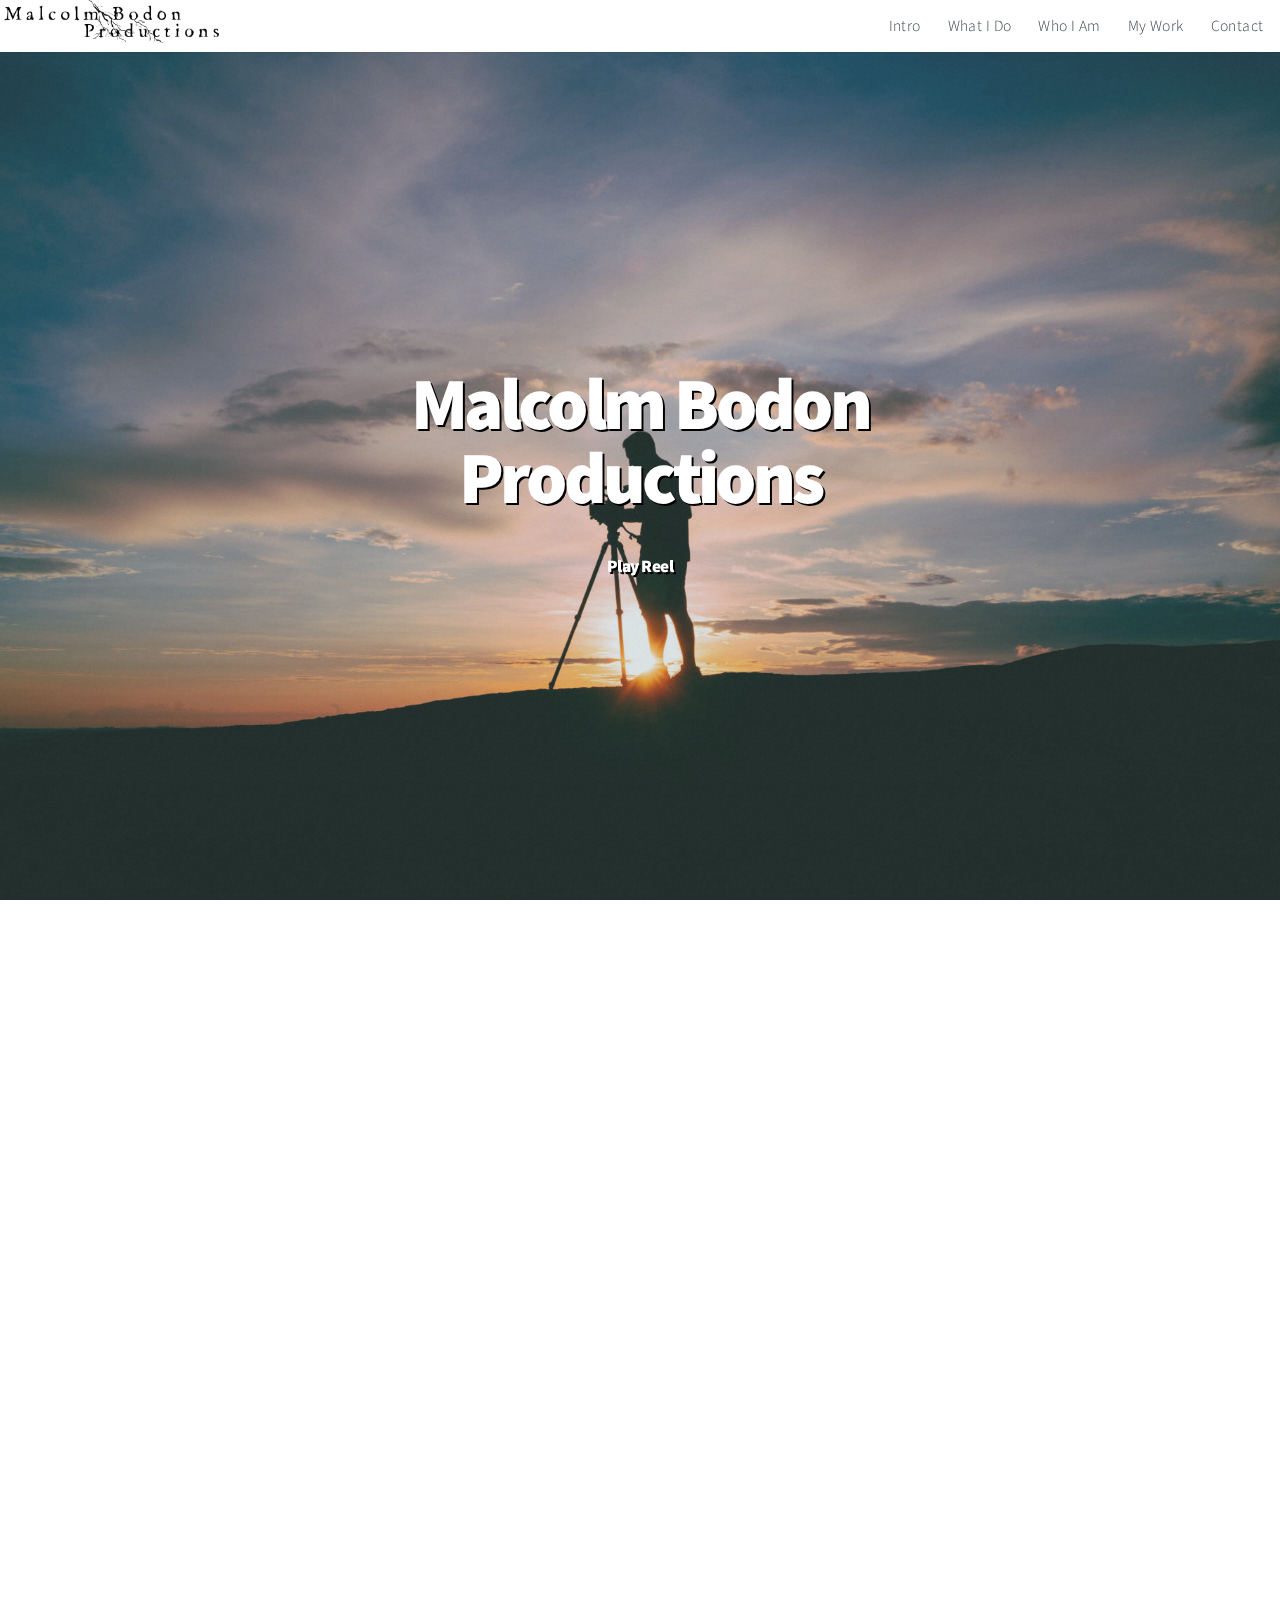
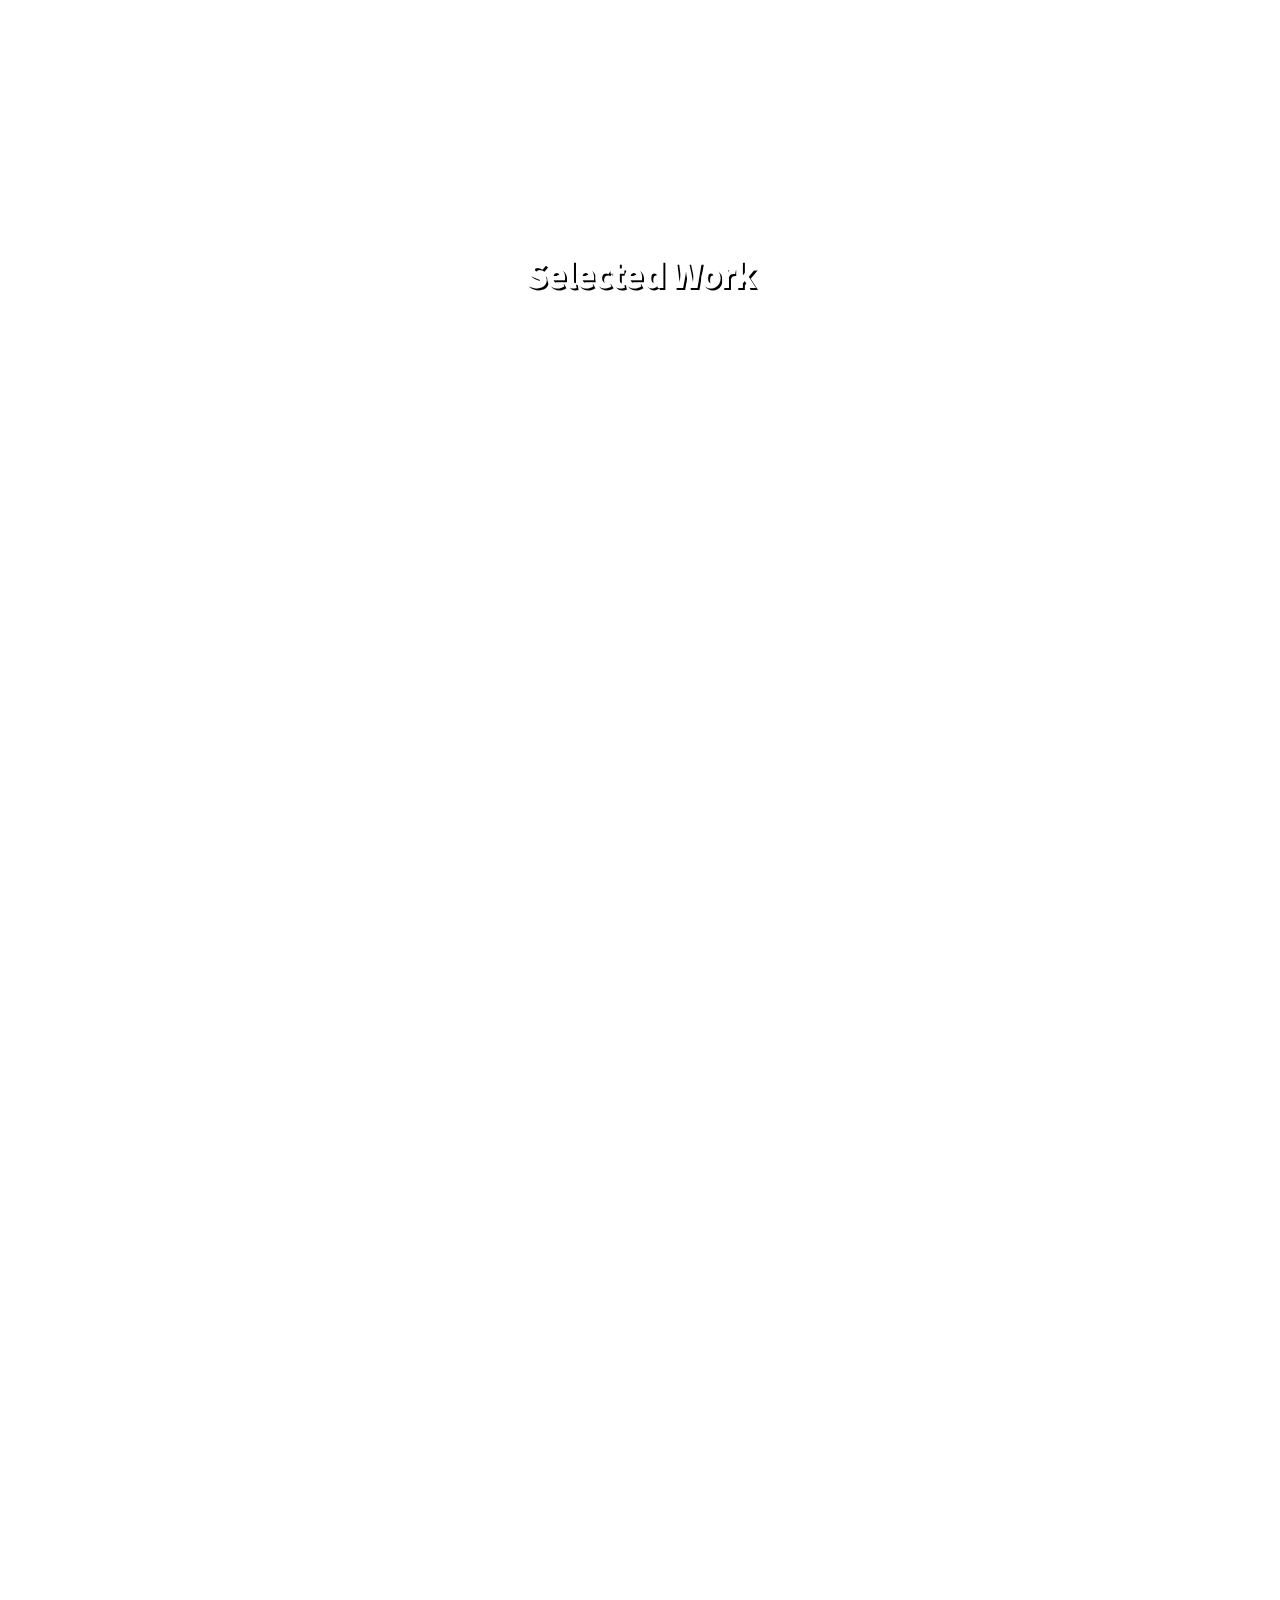
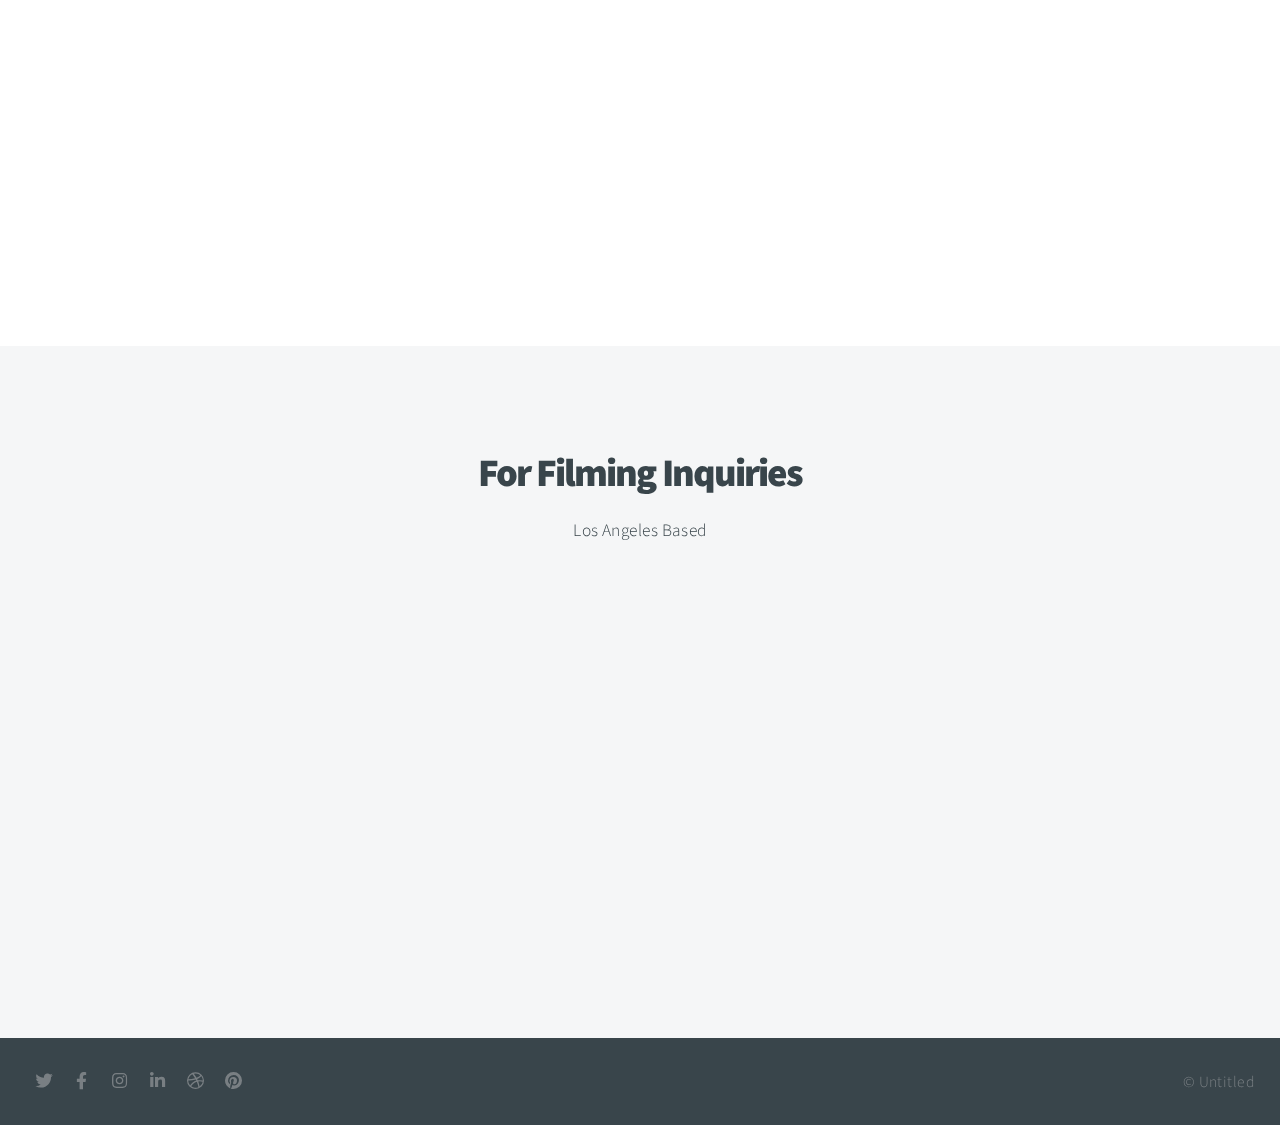
==== index.html @ c9499433 "initial setup with mock images" ====
<!DOCTYPE HTML>

<html>
	<head>
		<title>Malcolm Bodon</title>
		<meta charset="utf-8" />
		<meta name="viewport" content="width=device-width, initial-scale=1, user-scalable=no" />
		<link rel="stylesheet" href="assets/css/main.css" />
		<noscript><link rel="stylesheet" href="assets/css/noscript.css" /></noscript>
	</head>
	<body class="is-preload">

		<!-- Header -->
			<header id="header">
				<img src="images/mjbproductions.webp" alt="">
				<nav>
					<ul>
						<li><a href="#intro">Intro</a></li>
						<li><a href="#one">What I Do</a></li>
						<li><a href="#two">Who I Am</a></li>
						<li><a href="#work">My Work</a></li>
						<li><a href="#contact">Contact</a></li>
					</ul>
				</nav>
			</header>

		<!-- Intro -->
			<section id="intro" class="main style1 dark fullscreen">
				<div class="content">
					<header>
						<h2>
							Malcolm Bodon Productions

						</h2>
					</header>

					<footer>						
						<!-- <a href="#one" class="button style2 down">More</a> -->
						<h3>
							<a href="https://www.youtube.com/watch?v=dQw4w9WgXcQ" style="text-decoration: none">Play Reel</a>
						</h3>
					</footer>
				</div>
			</section>

		<!-- One -->
			<section id="one" class="main style2 right dark fullscreen">
				<div class="content box style2">
					<header>
						<h2>Our Story</h2>
					</header>				
					<p>
						Malcolm Bodon Productions is an award winning production company that provides the physical basis for 
						works in the realms of new media, art, film, television, and video. We can work with any budget and 
						are ready to bring your vision from script to screen. Originally from Tampa, FL, I moved to LA in 2010. 
						We hit the ground running with a critically acclaimed Dorito's commercial and have diversified into all 
						forms of media productions. 
					</p>
				</div>
				<!-- <a href="#work" class="button style2 down anchored">Next</a> -->
			</section>

		<!-- Work -->
			<section id="work" class="main style3 dark primary">
				<div class="content">
					<header>
						<h2>Selected Work</h2>
					</header>

					<!-- Gallery  -->
						<div class="gallery">
							<article class="from-left">								
								<a href="images/fulls/01.jpg" class="image fit"><img src="images/thumbs/pchthumb2.jpg" title="Vel Venenatis Cep" alt="" /></a>
							</article>

							<article class="from-right">
								<a href="images/fulls/02.jpg" class="image fit"><img src="images/thumbs/disrespectthumb2.jpg" title="Pellentesque at" alt="" /></a>
							</article>

							<article class="from-left">
								<a href="images/fulls/03.jpg" class="image fit"><img src="images/thumbs/doritosthumb.jpg" title="Cep Aenean" alt="" /></a>
							</article>

							<article class="from-right">
								<a href="images/fulls/04.jpg" class="image fit"><img src="images/thumbs/48hoursthumb.jpg" title="Augue ut" alt="" /></a>
							</article>
							
							<article class="from-left">
								<a href="images/fulls/05.jpg" class="image fit"><img src="images/thumbs/realestatethumb.jpg" title="Sit porttitor magna" alt="" /></a>
							</article>

							<article class="from-right">
								<a href="images/fulls/06.jpg" class="image fit"><img src="images/thumbs/thomasthumb.jpg" title="Nibh ut" alt="" /></a>
							</article>
						</div>

				</div>
			</section>


			<!-- Two -->
			<section id="two" class="main style2 left dark fullscreen">
				<div class="content box style2">
					<header>
						<h2>Our Production</h2>
					</header>
					<p>Lorem ipsum dolor sit amet et sapien sed elementum egestas dolore condimentum.
					Fusce blandit ultrices sapien, in accumsan orci rhoncus eu. Sed sodales venenatis arcu,
					id varius justo euismod in. Curabitur egestas consectetur magna.</p>
				</div>
				<!-- <a href="#contact" class="button style2 down anchored">Next</a> -->
			</section>

		<!-- Contact -->
			<section id="contact" class="main style3 secondary">
				<div class="content">
					<header>
						<h2>For Filming Inquiries</h2>
						<p>Los Angeles Based</p>
					</header>
					<div class="box">
						<form method="post" action="#">
							<div class="fields">
								<div class="field half"><input type="text" name="name" placeholder="Name" /></div>
								<div class="field half"><input type="email" name="email" placeholder="Email" /></div>
								<div class="field"><textarea name="message" placeholder="Message" rows="6"></textarea></div>
							</div>
							<ul class="actions special">
								<li><input type="submit" value="Send Message" /></li>
							</ul>
						</form>
					</div>
				</div>
			</section>

		<!-- Footer -->
			<footer id="footer">

				<!-- Icons -->
					<ul class="icons">
						<li><a href="#" class="icon brands fa-twitter"><span class="label">Twitter</span></a></li>
						<li><a href="#" class="icon brands fa-facebook-f"><span class="label">Facebook</span></a></li>
						<li><a href="#" class="icon brands fa-instagram"><span class="label">Instagram</span></a></li>
						<li><a href="#" class="icon brands fa-linkedin-in"><span class="label">LinkedIn</span></a></li>
						<li><a href="#" class="icon brands fa-dribbble"><span class="label">Dribbble</span></a></li>
						<li><a href="#" class="icon brands fa-pinterest"><span class="label">Pinterest</span></a></li>
					</ul>

				<!-- Menu -->
					<ul class="menu">
						<li>&copy; Untitled</li>
					</ul>

			</footer>

		<!-- Scripts -->
			<script src="assets/js/jquery.min.js"></script>
			<script src="assets/js/jquery.poptrox.min.js"></script>
			<script src="assets/js/jquery.scrolly.min.js"></script>
			<script src="assets/js/jquery.scrollex.min.js"></script>
			<script src="assets/js/browser.min.js"></script>
			<script src="assets/js/breakpoints.min.js"></script>
			<script src="assets/js/util.js"></script>
			<script src="assets/js/main.js"></script>

	</body>
</html>
---- assets/css/main.css ----
@import url("https://fonts.googleapis.com/css?family=Source+Sans+Pro:300,900");
@import url("fontawesome-all.min.css");


html, body, div, span, applet, object,
iframe, h1, h2, h3, h4, h5, h6, p, blockquote,
pre, a, abbr, acronym, address, big, cite,
code, del, dfn, em, img, ins, kbd, q, s, samp,
small, strike, strong, sub, sup, tt, var, b,
u, i, center, dl, dt, dd, ol, ul, li, fieldset,
form, label, legend, table, caption, tbody,
tfoot, thead, tr, th, td, article, aside,
canvas, details, embed, figure, figcaption,
footer, header, hgroup, menu, nav, output, ruby,
section, summary, time, mark, audio, video {
	margin: 0;
	padding: 0;
	border: 0;
	font-size: 100%;
	font: inherit;
	vertical-align: baseline;}

article, aside, details, figcaption, figure,
footer, header, hgroup, menu, nav, section {
	display: block;}

body {
	line-height: 1;
}

ol, ul {
	list-style: none;
}

blockquote, q {
	quotes: none;
}

	blockquote:before, blockquote:after, q:before, q:after {
		content: '';
		content: none;
	}

table {
	border-collapse: collapse;
	border-spacing: 0;
}

body {
	-webkit-text-size-adjust: none;
}

mark {
	background-color: transparent;
	color: inherit;
}

input::-moz-focus-inner {
	border: 0;
	padding: 0;
}

input, select, textarea {
	-moz-appearance: none;
	-webkit-appearance: none;
	-ms-appearance: none;
	appearance: none;
}

/* Basic */

	@-ms-viewport {
		width: device-width;
	}

	html {
		height: 100%;
	}

	html {
		box-sizing: border-box;
	}

	*, *:before, *:after {
		box-sizing: inherit;
	}

	body {
		background: #ffffff;
		height: 100%;
		min-width: 320px;
	}

		body.is-preload *, body.is-preload *:before, body.is-preload *:after {
			-moz-animation: none !important;
			-webkit-animation: none !important;
			-ms-animation: none !important;
			animation: none !important;
			-moz-transition: none !important;
			-webkit-transition: none !important;
			-ms-transition: none !important;
			transition: none !important;
		}

/* Spinner */

	@-moz-keyframes spinner-rotate {
		0% {
			-moz-transform: scale(1) rotate(0deg);
			-webkit-transform: scale(1) rotate(0deg);
			-ms-transform: scale(1) rotate(0deg);
			transform: scale(1) rotate(0deg);
		}

		100% {
			-moz-transform: scale(1) rotate(360deg);
			-webkit-transform: scale(1) rotate(360deg);
			-ms-transform: scale(1) rotate(360deg);
			transform: scale(1) rotate(360deg);
		}
	}

	@-webkit-keyframes spinner-rotate {
		0% {
			-moz-transform: scale(1) rotate(0deg);
			-webkit-transform: scale(1) rotate(0deg);
			-ms-transform: scale(1) rotate(0deg);
			transform: scale(1) rotate(0deg);
		}

		100% {
			-moz-transform: scale(1) rotate(360deg);
			-webkit-transform: scale(1) rotate(360deg);
			-ms-transform: scale(1) rotate(360deg);
			transform: scale(1) rotate(360deg);
		}
	}

	@-ms-keyframes spinner-rotate {
		0% {
			-moz-transform: scale(1) rotate(0deg);
			-webkit-transform: scale(1) rotate(0deg);
			-ms-transform: scale(1) rotate(0deg);
			transform: scale(1) rotate(0deg);
		}

		100% {
			-moz-transform: scale(1) rotate(360deg);
			-webkit-transform: scale(1) rotate(360deg);
			-ms-transform: scale(1) rotate(360deg);
			transform: scale(1) rotate(360deg);
		}
	}

	@keyframes spinner-rotate {
		0% {
			-moz-transform: scale(1) rotate(0deg);
			-webkit-transform: scale(1) rotate(0deg);
			-ms-transform: scale(1) rotate(0deg);
			transform: scale(1) rotate(0deg);
		}

		100% {
			-moz-transform: scale(1) rotate(360deg);
			-webkit-transform: scale(1) rotate(360deg);
			-ms-transform: scale(1) rotate(360deg);
			transform: scale(1) rotate(360deg);
		}
	}

/* Loader */

	@-moz-keyframes spinner-show {
		0% {
			opacity: 0;
		}

		100% {
			opacity: 1;
		}
	}

	@-webkit-keyframes spinner-show {
		0% {
			opacity: 0;
		}

		100% {
			opacity: 1;
		}
	}

	@-ms-keyframes spinner-show {
		0% {
			opacity: 0;
		}

		100% {
			opacity: 1;
		}
	}

	@keyframes spinner-show {
		0% {
			opacity: 0;
		}

		100% {
			opacity: 1;
		}
	}

	@-moz-keyframes spinner-hide {
		0% {
			-moz-transform: scale(1) rotate(0deg);
			-webkit-transform: scale(1) rotate(0deg);
			-ms-transform: scale(1) rotate(0deg);
			transform: scale(1) rotate(0deg);
			color: #e5e6e7;
			z-index: 100001;
		}

		99% {
			-moz-transform: scale(0.5) rotate(360deg);
			-webkit-transform: scale(0.5) rotate(360deg);
			-ms-transform: scale(0.5) rotate(360deg);
			transform: scale(0.5) rotate(360deg);
			color: #e5e6e7;
			z-index: 100001;
		}

		100% {
			-moz-transform: scale(0.5) rotate(360deg);
			-webkit-transform: scale(0.5) rotate(360deg);
			-ms-transform: scale(0.5) rotate(360deg);
			transform: scale(0.5) rotate(360deg);
			color: #e5e6e7;
			z-index: -1;
		}
	}

	@-webkit-keyframes spinner-hide {
		0% {
			-moz-transform: scale(1) rotate(0deg);
			-webkit-transform: scale(1) rotate(0deg);
			-ms-transform: scale(1) rotate(0deg);
			transform: scale(1) rotate(0deg);
			color: #e5e6e7;
			z-index: 100001;
		}

		99% {
			-moz-transform: scale(0.5) rotate(360deg);
			-webkit-transform: scale(0.5) rotate(360deg);
			-ms-transform: scale(0.5) rotate(360deg);
			transform: scale(0.5) rotate(360deg);
			color: #e5e6e7;
			z-index: 100001;
		}

		100% {
			-moz-transform: scale(0.5) rotate(360deg);
			-webkit-transform: scale(0.5) rotate(360deg);
			-ms-transform: scale(0.5) rotate(360deg);
			transform: scale(0.5) rotate(360deg);
			color: #e5e6e7;
			z-index: -1;
		}
	}

	@-ms-keyframes spinner-hide {
		0% {
			-moz-transform: scale(1) rotate(0deg);
			-webkit-transform: scale(1) rotate(0deg);
			-ms-transform: scale(1) rotate(0deg);
			transform: scale(1) rotate(0deg);
			color: #e5e6e7;
			z-index: 100001;
		}

		99% {
			-moz-transform: scale(0.5) rotate(360deg);
			-webkit-transform: scale(0.5) rotate(360deg);
			-ms-transform: scale(0.5) rotate(360deg);
			transform: scale(0.5) rotate(360deg);
			color: #e5e6e7;
			z-index: 100001;
		}

		100% {
			-moz-transform: scale(0.5) rotate(360deg);
			-webkit-transform: scale(0.5) rotate(360deg);
			-ms-transform: scale(0.5) rotate(360deg);
			transform: scale(0.5) rotate(360deg);
			color: #e5e6e7;
			z-index: -1;
		}
	}

	@keyframes spinner-hide {
		0% {
			-moz-transform: scale(1) rotate(0deg);
			-webkit-transform: scale(1) rotate(0deg);
			-ms-transform: scale(1) rotate(0deg);
			transform: scale(1) rotate(0deg);
			color: #e5e6e7;
			z-index: 100001;
		}

		99% {
			-moz-transform: scale(0.5) rotate(360deg);
			-webkit-transform: scale(0.5) rotate(360deg);
			-ms-transform: scale(0.5) rotate(360deg);
			transform: scale(0.5) rotate(360deg);
			color: #e5e6e7;
			z-index: 100001;
		}

		100% {
			-moz-transform: scale(0.5) rotate(360deg);
			-webkit-transform: scale(0.5) rotate(360deg);
			-ms-transform: scale(0.5) rotate(360deg);
			transform: scale(0.5) rotate(360deg);
			color: #e5e6e7;
			z-index: -1;
		}
	}

	@-moz-keyframes overlay-hide {
		0% {
			opacity: 1;
			z-index: 100000;
		}

		15% {
			opacity: 1;
			z-index: 100000;
		}

		99% {
			opacity: 0;
			z-index: 100000;
		}

		100% {
			opacity: 0;
			z-index: -1;
		}
	}

	@-webkit-keyframes overlay-hide {
		0% {
			opacity: 1;
			z-index: 100000;
		}

		15% {
			opacity: 1;
			z-index: 100000;
		}

		99% {
			opacity: 0;
			z-index: 100000;
		}

		100% {
			opacity: 0;
			z-index: -1;
		}
	}

	@-ms-keyframes overlay-hide {
		0% {
			opacity: 1;
			z-index: 100000;
		}

		15% {
			opacity: 1;
			z-index: 100000;
		}

		99% {
			opacity: 0;
			z-index: 100000;
		}

		100% {
			opacity: 0;
			z-index: -1;
		}
	}

	@keyframes overlay-hide {
		0% {
			opacity: 1;
			z-index: 100000;
		}

		15% {
			opacity: 1;
			z-index: 100000;
		}

		99% {
			opacity: 0;
			z-index: 100000;
		}

		100% {
			opacity: 0;
			z-index: -1;
		}
	}

	body {
		text-decoration: none;
	}

		body:before {
			-moz-animation: spinner-show 1.5s 1 0.25s ease forwards, spinner-hide 0.25s ease-in-out forwards !important;
			-webkit-animation: spinner-show 1.5s 1 0.25s ease forwards, spinner-hide 0.25s ease-in-out forwards !important;
			-ms-animation: spinner-show 1.5s 1 0.25s ease forwards, spinner-hide 0.25s ease-in-out forwards !important;
			animation: spinner-show 1.5s 1 0.25s ease forwards, spinner-hide 0.25s ease-in-out forwards !important;
			-moz-transform-origin: 50% 50%;
			-webkit-transform-origin: 50% 50%;
			-ms-transform-origin: 50% 50%;
			transform-origin: 50% 50%;
			-moz-osx-font-smoothing: grayscale;
			-webkit-font-smoothing: antialiased;
			font-family: FontAwesome;
			font-style: normal;
			font-weight: normal;
			text-transform: none !important;
			color: #e5e6e7;
			content: '\f1ce';
			cursor: default;
			display: block;
			font-size: 2em;
			height: 2em;
			left: 50%;
			line-height: 2em;
			margin: -1em 0 0 -1em;
			opacity: 0;
			position: fixed;
			text-align: center;
			top: 50%;
			width: 2em;
			z-index: -1;
		}

		body:after {
			-moz-animation: overlay-hide 1.5s ease-in forwards !important;
			-webkit-animation: overlay-hide 1.5s ease-in forwards !important;
			-ms-animation: overlay-hide 1.5s ease-in forwards !important;
			animation: overlay-hide 1.5s ease-in forwards !important;
			background: #ffffff;
			content: '';
			display: block;
			height: 100%;
			left: 0;
			opacity: 0;
			position: fixed;
			top: 0;
			width: 100%;
			z-index: -1;
		}

		body.is-preload:before {
			-moz-animation: spinner-show 1.5s 1 0.25s ease forwards, spinner-rotate 0.75s infinite linear !important;
			-webkit-animation: spinner-show 1.5s 1 0.25s ease forwards, spinner-rotate 0.75s infinite linear !important;
			-ms-animation: spinner-show 1.5s 1 0.25s ease forwards, spinner-rotate 0.75s infinite linear !important;
			animation: spinner-show 1.5s 1 0.25s ease forwards, spinner-rotate 0.75s infinite linear !important;
			z-index: 100001;
		}

		body.is-preload:after {
			-moz-animation: none !important;
			-webkit-animation: none !important;
			-ms-animation: none !important;
			animation: none !important;
			opacity: 1;
			z-index: 100000;
		}

	@media (-webkit-min-device-pixel-ratio: 2) {

		body:before {
			line-height: 2.025em;
		}

	}

/* Type */

	body, input, textarea, select {
		font-family: "Source Sans Pro", "sans-serif";
		font-weight: 300;
		font-size: 18pt;
		line-height: 1.75em;
		color: #39454b;
		letter-spacing: 0.025em;
	}

		@media screen and (max-width: 1920px) {

			body, input, textarea, select {
				font-size: 17pt;
			}

		}

		@media screen and (max-width: 1680px) {

			body, input, textarea, select {
				font-size: 15pt;
			}

		}

		@media screen and (max-width: 1280px) {

			body, input, textarea, select {
				font-size: 13pt;
			}

		}

		@media screen and (max-width: 1000px) {

			body, input, textarea, select {
				font-size: 13pt;
			}

		}

		@media screen and (max-width: 736px) {

			body, input, textarea, select {
				font-size: 12pt;
				line-height: 1.5em;
			}

		}

	h1, h2, h3, h4, h5, h6 {
		font-weight: 900;
		color: inherit;
		letter-spacing: -0.0325em;
	}

		h1 a, h2 a, h3 a, h4 a, h5 a, h6 a {
			color: inherit;
			text-decoration: none;
		}

	h2 {
		font-size: 2.25em;
		line-height: 1.25em;
		letter-spacing: -0.05em;
	}

	@media screen and (max-width: 736px) {

		h2 {
			font-size: 1.5em;
		}

	}

	strong, b {
		font-weight: 900;
		color: inherit;
	}

	em, i {
		font-style: italic;
	}

	a {
		-moz-transition: color 0.2s ease-in-out;
		-webkit-transition: color 0.2s ease-in-out;
		-ms-transition: color 0.2s ease-in-out;
		transition: color 0.2s ease-in-out;
		color: #98c593;
	}

	sub {
		position: relative;
		top: 0.5em;
		font-size: 0.8em;
	}

	sup {
		position: relative;
		top: -0.5em;
		font-size: 0.8em;
	}

	hr {
		border: 0;
		border-top: solid 1px #e5e6e7;
	}

	blockquote {
		border-left: solid 0.5em #e5e6e7;
		padding: 1em 0 1em 2em;
		font-style: italic;
	}

	p, ul, ol, dl, table {
		margin-bottom: 1em;
	}

/* Box */

	.box {
		background: #ffffff;
		color: #39454b;
		padding: 2em;
	}

		.box > :last-child {
			margin-bottom: 0;
		}

		.box.style2 {
			padding: 3.5em 2.5em 3.5em 2.5em;
		}

		@media screen and (max-width: 736px) {

			.box {
				padding: 1em;
			}

				.box.style2 {
					padding: 1.5em 1.25em 1.5em 1.25em;
					background-color: rgba(255, 255, 255, 0.9);
				}

		}

/* Button */

	input[type="button"],
	input[type="submit"],
	input[type="reset"],
	.button,
	button {
		-moz-appearance: none;
		-webkit-appearance: none;
		-ms-appearance: none;
		appearance: none;
		-moz-transition: background-color 0.2s ease-in-out;
		-webkit-transition: background-color 0.2s ease-in-out;
		-ms-transition: background-color 0.2s ease-in-out;
		transition: background-color 0.2s ease-in-out;
		background-color: #98c593;
		border: 0;
		border-radius: 3.5em;
		color: #ffffff;
		cursor: pointer;
		display: inline-block;
		height: 3.5em;
		line-height: 3.5em;
		outline: 0;
		padding: 0 2em 0 2em;
		position: relative;
		text-align: center;
		text-decoration: none;
	}

		input[type="button"].down,
		input[type="submit"].down,
		input[type="reset"].down,
		.button.down,
		button.down {
			width: 5em;
			height: 5em;
			line-height: 4.5em;
			padding: 0;
			background-image: url("images/dark-arrow.svg");
			background-position: center center;
			background-repeat: no-repeat;
			text-indent: -10em;
			overflow: hidden;
		}

			input[type="button"].down.anchored,
			input[type="submit"].down.anchored,
			input[type="reset"].down.anchored,
			.button.down.anchored,
			button.down.anchored {
				bottom: 0;
				border-bottom: 0;
				border-radius: 3em 3em 0 0;
				height: 4.5em;
				margin-left: -2.5em;
			}

		input[type="button"].anchored,
		input[type="submit"].anchored,
		input[type="reset"].anchored,
		.button.anchored,
		button.anchored {
			position: absolute;
			left: 50%;
		}

		input[type="button"]:hover,
		input[type="submit"]:hover,
		input[type="reset"]:hover,
		.button:hover,
		button:hover {
			background-color: #a8cea4;
		}

		input[type="button"]:active,
		input[type="submit"]:active,
		input[type="reset"]:active,
		.button:active,
		button:active {
			background-color: #88bc82;
		}

		input[type="button"].style2,
		input[type="submit"].style2,
		input[type="reset"].style2,
		.button.style2,
		button.style2 {
			background-color: transparent;
			border: solid 2px #e5e6e7;
			color: inherit;
		}

			input[type="button"].style2:hover,
			input[type="submit"].style2:hover,
			input[type="reset"].style2:hover,
			.button.style2:hover,
			button.style2:hover {
				background-color: rgba(229, 230, 231, 0.25);
			}

			input[type="button"].style2:active,
			input[type="submit"].style2:active,
			input[type="reset"].style2:active,
			.button.style2:active,
			button.style2:active {
				background-color: rgba(229, 230, 231, 0.375);
			}

			input[type="button"].style2.down,
			input[type="submit"].style2.down,
			input[type="reset"].style2.down,
			.button.style2.down,
			button.style2.down {
				background-image: url("images/arrow.svg");
			}

/* Form */

	form {
		margin: 0 0 2em 0;
	}

		form > :last-child {
			margin-bottom: 0;
		}

		form > .fields {
			display: -moz-flex;
			display: -webkit-flex;
			display: -ms-flex;
			display: flex;
			-moz-flex-wrap: wrap;
			-webkit-flex-wrap: wrap;
			-ms-flex-wrap: wrap;
			flex-wrap: wrap;
			width: calc(100% + 3em);
			margin: -1.5em 0 2em -1.5em;
		}

			form > .fields > .field {
				-moz-flex-grow: 0;
				-webkit-flex-grow: 0;
				-ms-flex-grow: 0;
				flex-grow: 0;
				-moz-flex-shrink: 0;
				-webkit-flex-shrink: 0;
				-ms-flex-shrink: 0;
				flex-shrink: 0;
				padding: 1.5em 0 0 1.5em;
				width: calc(100% - 1.5em);
			}

				form > .fields > .field.half {
					width: calc(50% - 0.75em);
				}

				form > .fields > .field.third {
					width: calc(100%/3 - 0.5em);
				}

				form > .fields > .field.quarter {
					width: calc(25% - 0.375em);
				}

		@media screen and (max-width: 480px) {

			form > .fields {
				width: calc(100% + 2em);
				margin: -1em 0 2em -1em;
			}

				form > .fields > .field {
					padding: 1em 0 0 1em;
					width: calc(100% - 1em);
				}

					form > .fields > .field.half {
						width: calc(100% - 1em);
					}

					form > .fields > .field.third {
						width: calc(100% - 1em);
					}

					form > .fields > .field.quarter {
						width: calc(100% - 1em);
					}

		}

	label {
		display: block;
	}

	input[type="text"],
	input[type="password"],
	input[type="email"],
	input[type="tel"],
	input[type="search"],
	input[type="url"],
	select,
	textarea {
		-moz-appearance: none;
		-webkit-appearance: none;
		-ms-appearance: none;
		appearance: none;
		-moz-transition: border-color 0.2s ease-in-out, color 0.2s ease-in-out;
		-webkit-transition: border-color 0.2s ease-in-out, color 0.2s ease-in-out;
		-ms-transition: border-color 0.2s ease-in-out, color 0.2s ease-in-out;
		transition: border-color 0.2s ease-in-out, color 0.2s ease-in-out;
		color: #39454b;
		display: block;
		width: 100%;
		padding: 0.65em 0.75em;
		background: none;
		border: solid 2px #e5e6e7;
		color: inherit;
		border-radius: 0.5em;
		outline: none;
	}

		input[type="text"]:focus,
		input[type="password"]:focus,
		input[type="email"]:focus,
		input[type="tel"]:focus,
		input[type="search"]:focus,
		input[type="url"]:focus,
		select:focus,
		textarea:focus {
			border-color: #9ac8e9;
		}

	input[type="text"],
	input[type="password"],
	input[type="email"],
	input[type="tel"],
	input[type="search"],
	input[type="url"],
	select {
		line-height: 1.35em;
	}

	textarea {
		min-height: 8em;
	}

	::-moz-focus-inner {
		border: 0;
	}

	::-webkit-input-placeholder {
		opacity: 0.375;
	}

	:-moz-placeholder {
		opacity: 0.375;
	}

	::-moz-placeholder {
		opacity: 0.375;
	}

	:-ms-input-placeholder {
		opacity: 0.375;
	}

/* Icon */

	.icon {
		text-decoration: none;
		position: relative;
		text-decoration: none;
	}

		.icon:before {
			-moz-osx-font-smoothing: grayscale;
			-webkit-font-smoothing: antialiased;
			display: inline-block;
			font-style: normal;
			font-variant: normal;
			text-rendering: auto;
			line-height: 1;
			text-transform: none !important;
			font-family: 'Font Awesome 5 Free';
			font-weight: 400;
		}

		.icon:before {
			line-height: inherit;
		}

		.icon > .label {
			display: none;
		}

		.icon.solid:before {
			font-weight: 900;
		}

		.icon.brands:before {
			font-family: 'Font Awesome 5 Brands';
		}

/* Image */

	.image {
		position: relative;
		display: inline-block;
	}

		.image:before {
			content: '';
			position: absolute;
			left: 0;
			top: 0;
			width: 100%;
			height: 100%;
			background: url("images/overlay.png");
		}

		.image img {
			display: block;
			width: 100%;
		}

		.image.featured {
			display: block;
			width: 100%;
			margin: 0 0 2em 0;
		}

		.image.fit {
			display: block;
			width: 100%;
		}

		.image.left {
			float: left;
			margin: 0 2em 2em 0;
		}

		.image.centered {
			display: block;
			margin: 0 0 2em 0;
		}

			.image.centered img {
				margin: 0 auto;
				width: auto;
			}

/* List */

	ul.default {
		list-style: disc;
		padding-left: 1em;
	}

		ul.default li {
			padding-left: 0.5em;
		}

	ul.menu {
		cursor: default;
	}

		ul.menu li {
			display: inline-block;
			line-height: 1em;
			border-left: solid 1px #e5e6e7;
			padding: 0 0 0 0.5em;
			margin: 0 0 0 0.5em;
		}

			ul.menu li:first-child {
				border-left: 0;
				padding-left: 0;
				margin-left: 0;
			}

	ol.default {
		list-style: decimal;
		padding-left: 1.25em;
	}

		ol.default li {
			padding-left: 0.25em;
		}

/* Actions */

	ul.actions {
		display: -moz-flex;
		display: -webkit-flex;
		display: -ms-flex;
		display: flex;
		cursor: default;
		list-style: none;
		margin-left: -1em;
		padding-left: 0;
	}

		ul.actions li {
			padding: 0 0 0 1em;
			vertical-align: middle;
		}

		ul.actions.special {
			-moz-justify-content: center;
			-webkit-justify-content: center;
			-ms-justify-content: center;
			justify-content: center;
			width: 100%;
			margin-left: 0;
		}

			ul.actions.special li:first-child {
				padding-left: 0;
			}

		ul.actions.stacked {
			-moz-flex-direction: column;
			-webkit-flex-direction: column;
			-ms-flex-direction: column;
			flex-direction: column;
			margin-left: 0;
		}

			ul.actions.stacked li {
				padding: 1.3em 0 0 0;
			}

				ul.actions.stacked li:first-child {
					padding-top: 0;
				}

		ul.actions.fit {
			width: calc(100% + 1em);
		}

			ul.actions.fit li {
				-moz-flex-grow: 1;
				-webkit-flex-grow: 1;
				-ms-flex-grow: 1;
				flex-grow: 1;
				-moz-flex-shrink: 1;
				-webkit-flex-shrink: 1;
				-ms-flex-shrink: 1;
				flex-shrink: 1;
				width: 100%;
			}

				ul.actions.fit li > * {
					width: 100%;
				}

			ul.actions.fit.stacked {
				width: 100%;
			}

		@media screen and (max-width: 480px) {

			ul.actions:not(.fixed) {
				-moz-flex-direction: column;
				-webkit-flex-direction: column;
				-ms-flex-direction: column;
				flex-direction: column;
				margin-left: 0;
				width: 100% !important;
			}

				ul.actions:not(.fixed) li {
					-moz-flex-grow: 1;
					-webkit-flex-grow: 1;
					-ms-flex-grow: 1;
					flex-grow: 1;
					-moz-flex-shrink: 1;
					-webkit-flex-shrink: 1;
					-ms-flex-shrink: 1;
					flex-shrink: 1;
					padding: 1em 0 0 0;
					text-align: center;
					width: 100%;
				}

					ul.actions:not(.fixed) li > * {
						width: 100%;
					}

					ul.actions:not(.fixed) li:first-child {
						padding-top: 0;
					}

					ul.actions:not(.fixed) li input[type="submit"],
					ul.actions:not(.fixed) li input[type="reset"],
					ul.actions:not(.fixed) li input[type="button"],
					ul.actions:not(.fixed) li button,
					ul.actions:not(.fixed) li .button {
						width: 100%;
					}

						ul.actions:not(.fixed) li input[type="submit"].icon:before,
						ul.actions:not(.fixed) li input[type="reset"].icon:before,
						ul.actions:not(.fixed) li input[type="button"].icon:before,
						ul.actions:not(.fixed) li button.icon:before,
						ul.actions:not(.fixed) li .button.icon:before {
							margin-left: -0.5rem;
						}

		}

/* Icons */

	ul.icons {
		cursor: default;
	}

		ul.icons li {
			display: inline-block;
		}

		ul.icons a {
			display: inline-block;
			width: 2em;
			height: 2em;
			line-height: 2em;
			text-align: center;
			border: 0;
		}

/* Sections/Article */

	header {
		margin-bottom: 1em;
	}

		header p {
			display: block;
			margin: 1em 0 0 0;
			padding: 0 0 0.5em 0;
		}

	footer {
		margin-top: 2em;
	}

/* Table */

	table {
		width: 100%;
	}

		table.default {
			width: 100%;
		}

			table.default tbody tr:nth-child(2n+2) {
				background: rgba(229, 230, 231, 0.5);
			}

			table.default td {
				padding: 0.5em 1em 0.5em 1em;
			}

			table.default th {
				text-align: left;
				font-weight: 900;
				padding: 0.5em 1em 0.5em 1em;
			}

			table.default thead {
				background: #39454b;
				color: #ffffff;
			}

			table.default tfoot {
				background: #e5e6e7;
			}

/* Poptrox */

	.poptrox-popup {
		-moz-box-sizing: content-box;
		-webkit-box-sizing: content-box;
		-ms-box-sizing: content-box;
		box-sizing: content-box;
		background: #fff;
		padding-bottom: 3em;
		box-shadow: 0 0.1em 0.15em 0 rgba(0, 0, 0, 0.15);
	}

		.poptrox-popup .loader {
			position: absolute;
			top: 50%;
			left: 50%;
			margin: -1em 0 0 -1em;
			width: 2em;
			height: 2em;
			display: block;
			font-size: 2em;
		}

			.poptrox-popup .loader:before {
				-moz-animation: spinner-rotate 0.75s infinite linear !important;
				-webkit-animation: spinner-rotate 0.75s infinite linear !important;
				-ms-animation: spinner-rotate 0.75s infinite linear !important;
				animation: spinner-rotate 0.75s infinite linear !important;
				-moz-osx-font-smoothing: grayscale;
				-webkit-font-smoothing: antialiased;
				font-family: FontAwesome;
				font-style: normal;
				font-weight: normal;
				text-transform: none !important;
				color: #e5e6e7;
				content: '\f1ce';
				cursor: default;
				display: block;
				height: 2em;
				left: 0;
				line-height: 2em;
				position: absolute;
				text-align: center;
				top: 0;
				width: 2em;
			}

		.poptrox-popup .caption {
			position: absolute;
			bottom: 0;
			left: 0;
			background: #ffffff;
			width: 100%;
			height: 3em;
			line-height: 2.8em;
			text-align: center;
			cursor: default;
			z-index: 1;
			font-size: 0.9em;
		}

		.poptrox-popup .nav-next,
		.poptrox-popup .nav-previous {
			-moz-transition: opacity 0.2s ease-in-out;
			-webkit-transition: opacity 0.2s ease-in-out;
			-ms-transition: opacity 0.2s ease-in-out;
			transition: opacity 0.2s ease-in-out;
			position: absolute;
			top: 0;
			width: 50%;
			height: 100%;
			opacity: 0;
			cursor: pointer;
			background: rgba(0, 0, 0, 0.01);
			-webkit-tap-highlight-color: rgba(255, 255, 255, 0);
		}

		.poptrox-popup .nav-next:before,
		.poptrox-popup .nav-previous:before {
			content: '';
			position: absolute;
			width: 96px;
			height: 64px;
			background: url("images/poptrox-nav.svg");
			top: calc(50% - 1.5em);
			margin: -32px 0 0 0;
		}

		.poptrox-popup:hover .nav-next,
		.poptrox-popup:hover .nav-previous {
			opacity: 0.5;
		}

		.poptrox-popup:hover .nav-next:hover,
		.poptrox-popup:hover .nav-previous:hover {
			opacity: 1.0;
		}

		.poptrox-popup .nav-previous:before {
			-moz-transform: scaleX(-1);
			-webkit-transform: scaleX(-1);
			-ms-transform: scaleX(-1);
			transform: scaleX(-1);
			-ms-filter: "FlipH";
			filter: FlipH;
		}

		.poptrox-popup .nav-next {
			right: 0;
		}

			.poptrox-popup .nav-next:before {
				right: 0;
			}

		.poptrox-popup .nav-previous {
			left: 0;
		}

			.poptrox-popup .nav-previous:before {
				left: 0;
			}

		.poptrox-popup .closer {
			-moz-transition: opacity 0.2s ease-in-out;
			-webkit-transition: opacity 0.2s ease-in-out;
			-ms-transition: opacity 0.2s ease-in-out;
			transition: opacity 0.2s ease-in-out;
			position: absolute;
			top: 0;
			right: 0;
			width: 64px;
			height: 64px;
			text-indent: -9999px;
			z-index: 2;
			opacity: 0;
			-webkit-tap-highlight-color: rgba(255, 255, 255, 0);
		}

			.poptrox-popup .closer:before {
				content: '';
				display: block;
				position: absolute;
				right: 16px;
				top: 16px;
				width: 40px;
				height: 40px;
				border-radius: 100%;
				box-shadow: inset 0 0 0 2px #fff;
				background: url("images/poptrox-closer.svg") center center;
				color: #ffffff !important;
			}

		.poptrox-popup:hover .closer {
			opacity: 0.5;
		}

			.poptrox-popup:hover .closer:hover {
				opacity: 1.0;
			}

		body.is-touch .poptrox-popup .nav-next,
		body.is-touch .poptrox-popup .nav-previous,
		body.is-touch .poptrox-popup .closer {
			opacity: 1.0 !important;
		}

		@media screen and (max-width: 736px) {

			.poptrox-popup .nav-next:before,
			.poptrox-popup .nav-previous:before {
				width: 48px;
				height: 32px;
				background-size: contain;
				margin: -16px 0 0 0;
			}

			.poptrox-popup .closer:before {
				right: 12px;
				top: 12px;
				width: 20px;
				height: 20px;
				box-shadow: inset 0 0 0 1px #fff;
				background-size: contain;
				opacity: 0.65;
			}

		}

/* Gallery */

	.gallery {
		display: -moz-flex;
		display: -webkit-flex;
		display: -ms-flex;
		display: flex;
		-moz-flex-wrap: wrap;
		-webkit-flex-wrap: wrap;
		-ms-flex-wrap: wrap;
		flex-wrap: wrap;
		width: 45em;
		max-width: 100%;
		margin: 0 auto 2em auto;
	}



		.gallery article {
			-moz-transition: -moz-transform 1s ease, opacity 1s ease;
			-webkit-transition: -webkit-transform 1s ease, opacity 1s ease;
			-ms-transition: -ms-transform 1s ease, opacity 1s ease;
			transition: transform 1s ease, opacity 1s ease;
			-moz-transform: translateX(0);
			-webkit-transform: translateX(0);
			-ms-transform: translateX(0);
			transform: translateX(0);
			width: 50%;
			position: relative;
			opacity: 1.0;
		}

			.gallery article .image {
				margin: 0;
				display: block;
			}

			.gallery article:nth-last-child(1n) {
				-moz-transition-delay: 0.05s;
				-webkit-transition-delay: 0.05s;
				-ms-transition-delay: 0.05s;
				transition-delay: 0.05s;
			}

			.gallery article:nth-last-child(2n) {
				-moz-transition-delay: 0.05s;
				-webkit-transition-delay: 0.05s;
				-ms-transition-delay: 0.05s;
				transition-delay: 0.05s;
			}

			.gallery article:nth-last-child(2n) {
				-moz-transition-delay: 0.1s;
				-webkit-transition-delay: 0.1s;
				-ms-transition-delay: 0.1s;
				transition-delay: 0.1s;
			}

			.gallery article:nth-last-child(3n) {
				-moz-transition-delay: 0.1s;
				-webkit-transition-delay: 0.1s;
				-ms-transition-delay: 0.1s;
				transition-delay: 0.1s;
			}

			.gallery article:nth-last-child(3n) {
				-moz-transition-delay: 0.15s;
				-webkit-transition-delay: 0.15s;
				-ms-transition-delay: 0.15s;
				transition-delay: 0.15s;
			}

			.gallery article:nth-last-child(4n) {
				-moz-transition-delay: 0.15s;
				-webkit-transition-delay: 0.15s;
				-ms-transition-delay: 0.15s;
				transition-delay: 0.15s;
			}

			.gallery article:nth-last-child(4n) {
				-moz-transition-delay: 0.2s;
				-webkit-transition-delay: 0.2s;
				-ms-transition-delay: 0.2s;
				transition-delay: 0.2s;
			}

			.gallery article:nth-last-child(5n) {
				-moz-transition-delay: 0.2s;
				-webkit-transition-delay: 0.2s;
				-ms-transition-delay: 0.2s;
				transition-delay: 0.2s;
			}

			.gallery article:nth-last-child(5n) {
				-moz-transition-delay: 0.25s;
				-webkit-transition-delay: 0.25s;
				-ms-transition-delay: 0.25s;
				transition-delay: 0.25s;
			}

			.gallery article:nth-last-child(6n) {
				-moz-transition-delay: 0.25s;
				-webkit-transition-delay: 0.25s;
				-ms-transition-delay: 0.25s;
				transition-delay: 0.25s;
			}

			.gallery article:nth-last-child(6n) {
				-moz-transition-delay: 0.3s;
				-webkit-transition-delay: 0.3s;
				-ms-transition-delay: 0.3s;
				transition-delay: 0.3s;
			}

			.gallery article:nth-last-child(7n) {
				-moz-transition-delay: 0.3s;
				-webkit-transition-delay: 0.3s;
				-ms-transition-delay: 0.3s;
				transition-delay: 0.3s;
			}

			.gallery article:nth-last-child(7n) {
				-moz-transition-delay: 0.35s;
				-webkit-transition-delay: 0.35s;
				-ms-transition-delay: 0.35s;
				transition-delay: 0.35s;
			}

			.gallery article:nth-last-child(8n) {
				-moz-transition-delay: 0.35s;
				-webkit-transition-delay: 0.35s;
				-ms-transition-delay: 0.35s;
				transition-delay: 0.35s;
			}

			.gallery article:nth-last-child(8n) {
				-moz-transition-delay: 0.4s;
				-webkit-transition-delay: 0.4s;
				-ms-transition-delay: 0.4s;
				transition-delay: 0.4s;
			}

			.gallery article:nth-last-child(9n) {
				-moz-transition-delay: 0.4s;
				-webkit-transition-delay: 0.4s;
				-ms-transition-delay: 0.4s;
				transition-delay: 0.4s;
			}

			.gallery article:nth-last-child(9n) {
				-moz-transition-delay: 0.45s;
				-webkit-transition-delay: 0.45s;
				-ms-transition-delay: 0.45s;
				transition-delay: 0.45s;
			}

			.gallery article:nth-last-child(10n) {
				-moz-transition-delay: 0.45s;
				-webkit-transition-delay: 0.45s;
				-ms-transition-delay: 0.45s;
				transition-delay: 0.45s;
			}

			.gallery article:nth-last-child(10n) {
				-moz-transition-delay: 0.5s;
				-webkit-transition-delay: 0.5s;
				-ms-transition-delay: 0.5s;
				transition-delay: 0.5s;
			}

			.gallery article:nth-last-child(11n) {
				-moz-transition-delay: 0.5s;
				-webkit-transition-delay: 0.5s;
				-ms-transition-delay: 0.5s;
				transition-delay: 0.5s;
			}

			.gallery article:nth-last-child(11n) {
				-moz-transition-delay: 0.55s;
				-webkit-transition-delay: 0.55s;
				-ms-transition-delay: 0.55s;
				transition-delay: 0.55s;
			}

			.gallery article:nth-last-child(12n) {
				-moz-transition-delay: 0.55s;
				-webkit-transition-delay: 0.55s;
				-ms-transition-delay: 0.55s;
				transition-delay: 0.55s;
			}

			.gallery article:nth-last-child(12n) {
				-moz-transition-delay: 0.6s;
				-webkit-transition-delay: 0.6s;
				-ms-transition-delay: 0.6s;
				transition-delay: 0.6s;
			}

			.gallery article:nth-last-child(13n) {
				-moz-transition-delay: 0.6s;
				-webkit-transition-delay: 0.6s;
				-ms-transition-delay: 0.6s;
				transition-delay: 0.6s;
			}

			.gallery article:nth-last-child(13n) {
				-moz-transition-delay: 0.65s;
				-webkit-transition-delay: 0.65s;
				-ms-transition-delay: 0.65s;
				transition-delay: 0.65s;
			}

			.gallery article:nth-last-child(14n) {
				-moz-transition-delay: 0.65s;
				-webkit-transition-delay: 0.65s;
				-ms-transition-delay: 0.65s;
				transition-delay: 0.65s;
			}

			.gallery article:nth-last-child(14n) {
				-moz-transition-delay: 0.7s;
				-webkit-transition-delay: 0.7s;
				-ms-transition-delay: 0.7s;
				transition-delay: 0.7s;
			}

			.gallery article:nth-last-child(15n) {
				-moz-transition-delay: 0.7s;
				-webkit-transition-delay: 0.7s;
				-ms-transition-delay: 0.7s;
				transition-delay: 0.7s;
			}

			.gallery article:nth-last-child(15n) {
				-moz-transition-delay: 0.75s;
				-webkit-transition-delay: 0.75s;
				-ms-transition-delay: 0.75s;
				transition-delay: 0.75s;
			}

			.gallery article:nth-last-child(16n) {
				-moz-transition-delay: 0.75s;
				-webkit-transition-delay: 0.75s;
				-ms-transition-delay: 0.75s;
				transition-delay: 0.75s;
			}

			.gallery article:nth-last-child(16n) {
				-moz-transition-delay: 0.8s;
				-webkit-transition-delay: 0.8s;
				-ms-transition-delay: 0.8s;
				transition-delay: 0.8s;
			}

			.gallery article:nth-last-child(17n) {
				-moz-transition-delay: 0.8s;
				-webkit-transition-delay: 0.8s;
				-ms-transition-delay: 0.8s;
				transition-delay: 0.8s;
			}

			.gallery article:nth-last-child(17n) {
				-moz-transition-delay: 0.85s;
				-webkit-transition-delay: 0.85s;
				-ms-transition-delay: 0.85s;
				transition-delay: 0.85s;
			}

			.gallery article:nth-last-child(18n) {
				-moz-transition-delay: 0.85s;
				-webkit-transition-delay: 0.85s;
				-ms-transition-delay: 0.85s;
				transition-delay: 0.85s;
			}

			.gallery article:nth-last-child(18n) {
				-moz-transition-delay: 0.9s;
				-webkit-transition-delay: 0.9s;
				-ms-transition-delay: 0.9s;
				transition-delay: 0.9s;
			}

			.gallery article:nth-last-child(19n) {
				-moz-transition-delay: 0.9s;
				-webkit-transition-delay: 0.9s;
				-ms-transition-delay: 0.9s;
				transition-delay: 0.9s;
			}

			.gallery article:nth-last-child(19n) {
				-moz-transition-delay: 0.95s;
				-webkit-transition-delay: 0.95s;
				-ms-transition-delay: 0.95s;
				transition-delay: 0.95s;
			}

			.gallery article:nth-last-child(20n) {
				-moz-transition-delay: 0.95s;
				-webkit-transition-delay: 0.95s;
				-ms-transition-delay: 0.95s;
				transition-delay: 0.95s;
			}

			.gallery article:nth-last-child(20n) {
				-moz-transition-delay: 1s;
				-webkit-transition-delay: 1s;
				-ms-transition-delay: 1s;
				transition-delay: 1s;
			}

			.gallery article:nth-last-child(21n) {
				-moz-transition-delay: 1s;
				-webkit-transition-delay: 1s;
				-ms-transition-delay: 1s;
				transition-delay: 1s;
			}

			.gallery article:nth-last-child(21n) {
				-moz-transition-delay: 1.05s;
				-webkit-transition-delay: 1.05s;
				-ms-transition-delay: 1.05s;
				transition-delay: 1.05s;
			}

			.gallery article:nth-last-child(22n) {
				-moz-transition-delay: 1.05s;
				-webkit-transition-delay: 1.05s;
				-ms-transition-delay: 1.05s;
				transition-delay: 1.05s;
			}

			.gallery article:nth-last-child(22n) {
				-moz-transition-delay: 1.1s;
				-webkit-transition-delay: 1.1s;
				-ms-transition-delay: 1.1s;
				transition-delay: 1.1s;
			}

			.gallery article:nth-last-child(23n) {
				-moz-transition-delay: 1.1s;
				-webkit-transition-delay: 1.1s;
				-ms-transition-delay: 1.1s;
				transition-delay: 1.1s;
			}

			.gallery article:nth-last-child(23n) {
				-moz-transition-delay: 1.15s;
				-webkit-transition-delay: 1.15s;
				-ms-transition-delay: 1.15s;
				transition-delay: 1.15s;
			}

			.gallery article:nth-last-child(24n) {
				-moz-transition-delay: 1.15s;
				-webkit-transition-delay: 1.15s;
				-ms-transition-delay: 1.15s;
				transition-delay: 1.15s;
			}

		.gallery.inactive article {
			opacity: 0;
		}

			.gallery.inactive article.from-left {
				-moz-transform: translateX(-14em);
				-webkit-transform: translateX(-14em);
				-ms-transform: translateX(-14em);
				transform: translateX(-14em);
			}

			.gallery.inactive article.from-right {
				-moz-transform: translateX(14em);
				-webkit-transform: translateX(14em);
				-ms-transform: translateX(14em);
				transform: translateX(14em);
			}

			.gallery.inactive article.from-top {
				-moz-transform: translateY(-7em);
				-webkit-transform: translateY(-7em);
				-ms-transform: translateY(-7em);
				transform: translateY(-7em);
			}

			.gallery.inactive article.from-bottom {
				-moz-transform: translateY(7em);
				-webkit-transform: translateY(7em);
				-ms-transform: translateY(7em);
				transform: translateY(7em);
			}

		@media screen and (max-width: 480px) {

			.gallery {
				-moz-flex-wrap: nowrap;
				-webkit-flex-wrap: nowrap;
				-ms-flex-wrap: nowrap;
				flex-wrap: nowrap;
				-moz-flex-direction: column;
				-webkit-flex-direction: column;
				-ms-flex-direction: column;
				flex-direction: column;
			}

				.gallery article {
					width: 100%;
				}

		}

/* Header */

	#header {
		position: fixed;
		z-index: 10000;
		left: 0;
		top: 0;
		width: 100%;
		background: rgba(255, 255, 255, 0.95);
		height: 3em;
		line-height: 3em;
		box-shadow: 0 0 0.15em 0 rgba(0, 0, 0, 0.1);
	}

		#header img {
			height: 2.5em;
		}

		#header h1 {
			position: absolute;
			left: 1em;
			top: 0;
			height: 3em;
			line-height: 3em;
			cursor: default;
		}

			#header h1 a {
				font-size: 1.25em;
			}

		#header nav {
			position: absolute;
			right: 0.5em;
			top: 0;
			height: 3em;
			line-height: 3em;
		}

			#header nav ul {
				margin: 0;
			}

				#header nav ul li {
					display: inline-block;
					margin-left: 0.5em;
					font-size: 0.9em;
				}

					#header nav ul li a {
						display: block;
						color: inherit;
						text-decoration: none;
						height: 3em;
						line-height: 3em;
						padding: 0 0.5em 0 0.5em;
						outline: 0;
					}

		@media screen and (max-width: 736px) {

			#header {
				height: 2.5em;
				line-height: 2.5em;
			}

				#header h1 {
					text-align: center;
					position: relative;
					left: 0;
					top: 0;
					height: 2.5em;
					line-height: 2.5em;
				}

					#header h1 a {
						font-size: 1em;
					}

				#header nav {
					display: none;
				}

		}

	body {
		padding-top: 3em;
	}

		@media screen and (max-width: 736px) {

			body {
				padding-top: 2.5em;
			}

		}

/* Main */

	.main {
		display: -moz-flex;
		display: -webkit-flex;
		display: -ms-flex;
		display: flex;
		position: relative;
		margin: 0;
		overflow-x: hidden;
	}

		.main > .content {
			width: 45em;
			max-width: calc(100% - 4em);
			margin: 0 auto;
		}

			.main > .content > :last-child {
				margin-bottom: 0;
			}

		.main.fullscreen {
			min-height: 100%;
		}

		.main.style1 {
			-moz-align-items: center;
			-webkit-align-items: center;
			-ms-align-items: center;
			align-items: center;
			-moz-justify-content: center;
			-webkit-justify-content: center;
			-ms-justify-content: center;
			justify-content: center;
			text-align: center;
			padding: 3em 0 3em 0;
		}

			.main.style1 h2 {
				font-size: 4.25em;
				line-height: 1em;
			}

			.main.style1 > .content {
				-moz-transition: opacity 1s ease;
				-webkit-transition: opacity 1s ease;
				-ms-transition: opacity 1s ease;
				transition: opacity 1s ease;
				-moz-transform: translateZ(0);
				-webkit-transform: translateZ(0);
				-ms-transform: translateZ(0);
				transform: translateZ(0);
				opacity: 1.0;
				margin: 0;
			}

			.main.style1.inactive > .content {
				opacity: 0;
			}

		.main.style2 {
			-moz-align-items: center;
			-webkit-align-items: center;
			-ms-align-items: center;
			align-items: center;
			-moz-justify-content: center;
			-webkit-justify-content: center;
			-ms-justify-content: center;
			justify-content: center;
			padding: 3em 0 3em 0;
			overflow: hidden;
		}

			.main.style2 > .content {
				-moz-transition: -moz-transform 1s ease;
				-webkit-transition: -webkit-transform 1s ease;
				-ms-transition: -ms-transform 1s ease;
				transition: transform 1s ease;
				-moz-transform: translateZ(0);
				-webkit-transform: translateZ(0);
				-ms-transform: translateZ(0);
				transform: translateZ(0);
				position: relative;
				width: 35%;
				margin: 0;
			}

			.main.style2.left {
				-moz-justify-content: -moz-flex-start;
				-webkit-justify-content: -webkit-flex-start;
				-ms-justify-content: -ms-flex-start;
				justify-content: flex-start;
			}

			.main.style2.right {
				-moz-justify-content: -moz-flex-end;
				-webkit-justify-content: -webkit-flex-end;
				-ms-justify-content: -ms-flex-end;
				justify-content: flex-end;
			}

			.main.style2.inactive.left > .content {
				-moz-transform: translateX(-100%);
				-webkit-transform: translateX(-100%);
				-ms-transform: translateX(-100%);
				transform: translateX(-100%);
			}

			.main.style2.inactive.right > .content {
				-moz-transform: translateX(100%);
				-webkit-transform: translateX(100%);
				-ms-transform: translateX(100%);
				transform: translateX(100%);
			}

		.main.style3 {
			text-align: center;
			padding: 6em 0 6em 0;
		}

			.main.style3 .content > header {
				margin-bottom: 2em;
			}

			.main.style3.primary {
				background: #ffffff;
			}

			.main.style3.secondary {
				background: #f5f6f7;
			}

		.main.dark {
			color: #ffffff;
		}

			.main.dark a {
				color: inherit;
			}

			.main.dark .button.style2 {
				border-color: #ffffff;
			}

				.main.dark .button.style2:hover {
					background-color: rgba(255, 255, 255, 0.125);
				}

				.main.dark .button.style2:active {
					background-color: rgba(255, 255, 255, 0.25);
				}

				.main.dark .button.style2.down {
					background-image: url("images/dark-arrow.svg");
				}

		body.is-touch .main {
			background-attachment: scroll !important;
		}

		@media screen and (max-width: 1920px) {

			.main.style2 .content {
				width: 40%;
			}

		}

		@media screen and (max-width: 1280px) {

			.main.style2 .content {
				width: 50%;
			}

		}

		@media screen and (max-width: 1000px) {

			.main.style2 .content {
				width: 60%;
			}

		}

		@media screen and (max-width: 736px) {

			.main > .content br {
				display: none;
			}

			.main.fullscreen {
				height: auto !important;
			}

			.main.style1 {
				padding: 4em 15px 4em 15px;
			}

				.main.style1 h2 {
					font-size: 3em;
				}

			.main.style2 {
				padding: 6em 15px 6em 15px;
			}

				.main.style2:before, .main.style2:after {
					display: none !important;
				}

				.main.style2 .button.anchored {
					display: none;
				}

				.main.style2 .content {
					width: 100%;
					max-width: 100%;
					text-align: center;
					-moz-transform: none;
					-webkit-transform: none;
					-ms-transform: none;
					transform: none;
				}

			.main.style3 {
				text-align: center;
				padding: 3em 10px 3em 10px;
			}

		}

		@media screen and (max-width: 480px) {

			.main > .content {
				max-width: calc(100% - 1.5em);
			}

		}

/* Footer */

	#footer {
		display: -moz-flex;
		display: -webkit-flex;
		display: -ms-flex;
		display: flex;
		-moz-align-items: center;
		-webkit-align-items: center;
		-ms-align-items: center;
		align-items: center;
		-moz-justify-content: space-between;
		-webkit-justify-content: space-between;
		-ms-justify-content: space-between;
		justify-content: space-between;
		position: relative;
		margin: 0;
		line-height: 1em;
		padding: 1.5em;
		background: #39454b;
		color: rgba(185, 186, 187, 0.5);
		overflow: hidden;
	}

		#footer > * {
			margin-bottom: 0;
		}

		#footer a {
			color: inherit;
		}

			#footer a:hover {
				color: #b9babb;
			}

		#footer ul.menu {
			margin: 0;
		}

			#footer ul.menu li {
				border-left-color: rgba(185, 186, 187, 0.2);
				font-size: 0.9em;
			}

		@media screen and (max-width: 1000px) {

			#footer {
				-moz-flex-direction: column;
				-webkit-flex-direction: column;
				-ms-flex-direction: column;
				flex-direction: column;
				-moz-justify-content: center;
				-webkit-justify-content: center;
				-ms-justify-content: center;
				justify-content: center;
				line-height: 1.5em;
				text-align: center;
				padding: 2em 1em 2em 1em;
			}

				#footer > * {
					margin: 0 0 1em 0;
				}

		}

		@media screen and (max-width: 736px) {

			#footer ul.menu li {
				border-left: none;
				display: block;
				line-height: inherit;
				margin: 0.25em 0 0 0;
				padding: 0.25em 0 0 0;
			}

				#footer ul.menu li:first-child {
					margin-top: 0;
					padding-top: 0;
				}

		}

/* Intro */

	#intro {
		background: url("images/overlay.png"), url("../../images/filmsillo2.jpg");



		/* background: url("images/overlay.png"), url("../../images/intro.jpg"); */
		background-size: 256px 256px, cover;
		background-attachment: fixed, fixed;
		background-position: top left, bottom center;
		background-repeat: repeat, no-repeat;
		text-shadow: 2px 2px black;
	}

/* One */

	#one {
		background: url("images/overlay.png"), url("../../images/californiaroad.jpg");

		/* background: url("images/overlay.png"), url("../../images/one.jpg"); */
		background-size: 256px 256px, cover;
		background-attachment: fixed, fixed;
		background-position: top left, center center;
	}

/* Two */

	/* original
	#two { 
		background: url("images/overlay.png"), url("../../images/two.jpg");
		background-size: 256px 256px, cover;
		background-attachment: fixed, fixed;
		background-position: top left, center center;
	} */

	#two {
		background: url("images/overlay.png"), url("../../images/beachfilm.jpg");

		/* background: url("images/overlay.png"), url("../../images/one.jpg"); */
		background-size: 256px 256px, cover;
		background-attachment: fixed, fixed;
		background-position: top left, center center;
	}

/* Work */

	#work {
		background: url("images/overlay.png"), url("../../images/intro.jpg");
		background-size: 256px 256px, cover;
		background-attachment: fixed, fixed;
		background-position: top left, bottom center;
		background-repeat: repeat, no-repeat;

		text-shadow: 2px 2px black;
	}


/* Contact */

	#contact {
		overflow: hidden;
		padding-bottom: 0;
	}

		#contact .box {
			-moz-transition: -moz-transform 1s ease;
			-webkit-transition: -webkit-transform 1s ease;
			-ms-transition: -ms-transform 1s ease;
			transition: transform 1s ease;
			-moz-transform: translateY(0);
			-webkit-transform: translateY(0);
			-ms-transform: translateY(0);
			transform: translateY(0);
			position: relative;
		}

		#contact.inactive .box {
			-moz-transform: translateY(100%);
			-webkit-transform: translateY(100%);
			-ms-transform: translateY(100%);
			transform: translateY(100%);
		}

		@media screen and (max-width: 736px) {

			#contact .box {
				padding: 1.5em 1.5em 2em 1.5em;
			}

		}

		@media screen and (max-width: 480px) {

			#contact .box {
				padding: 1em 1em 2em 1em;
			}

		}
---- assets/css/noscript.css ----
/* Loader */

	body:before, body:after {
		display: none;
	}
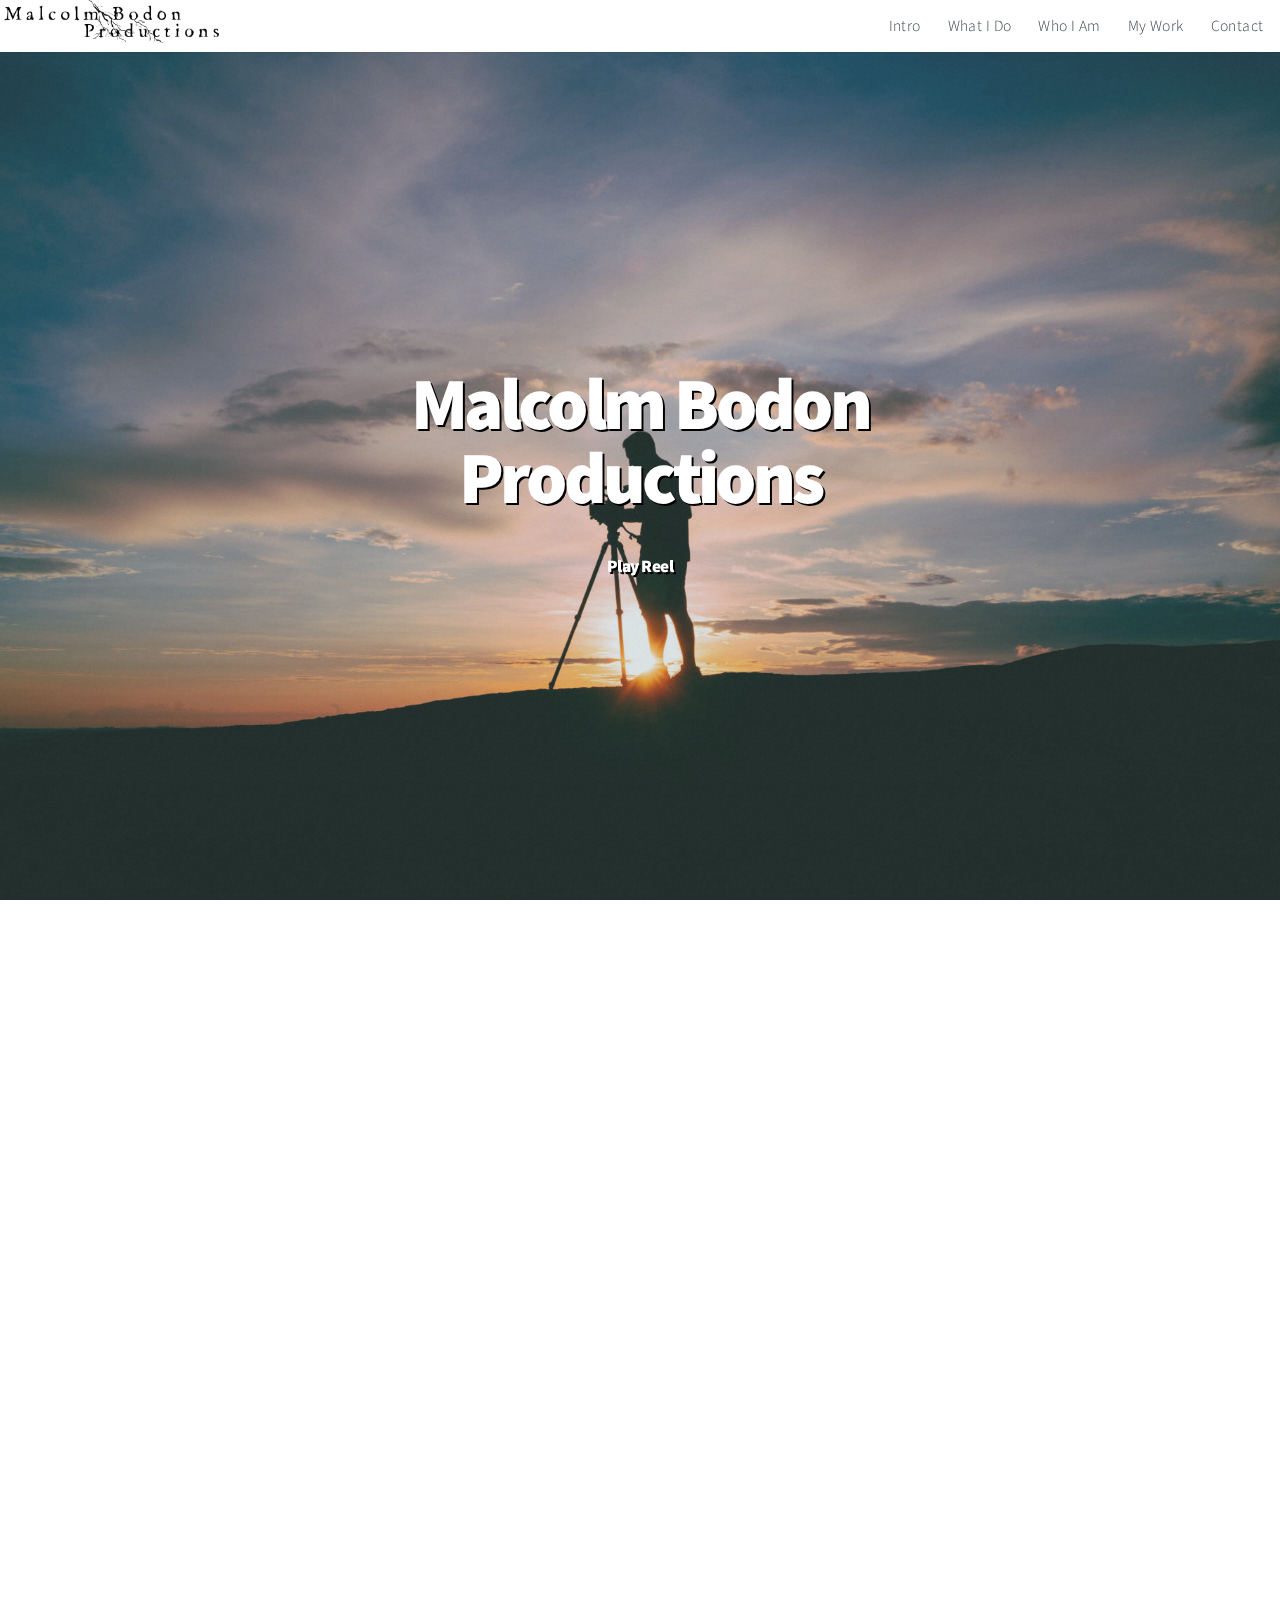
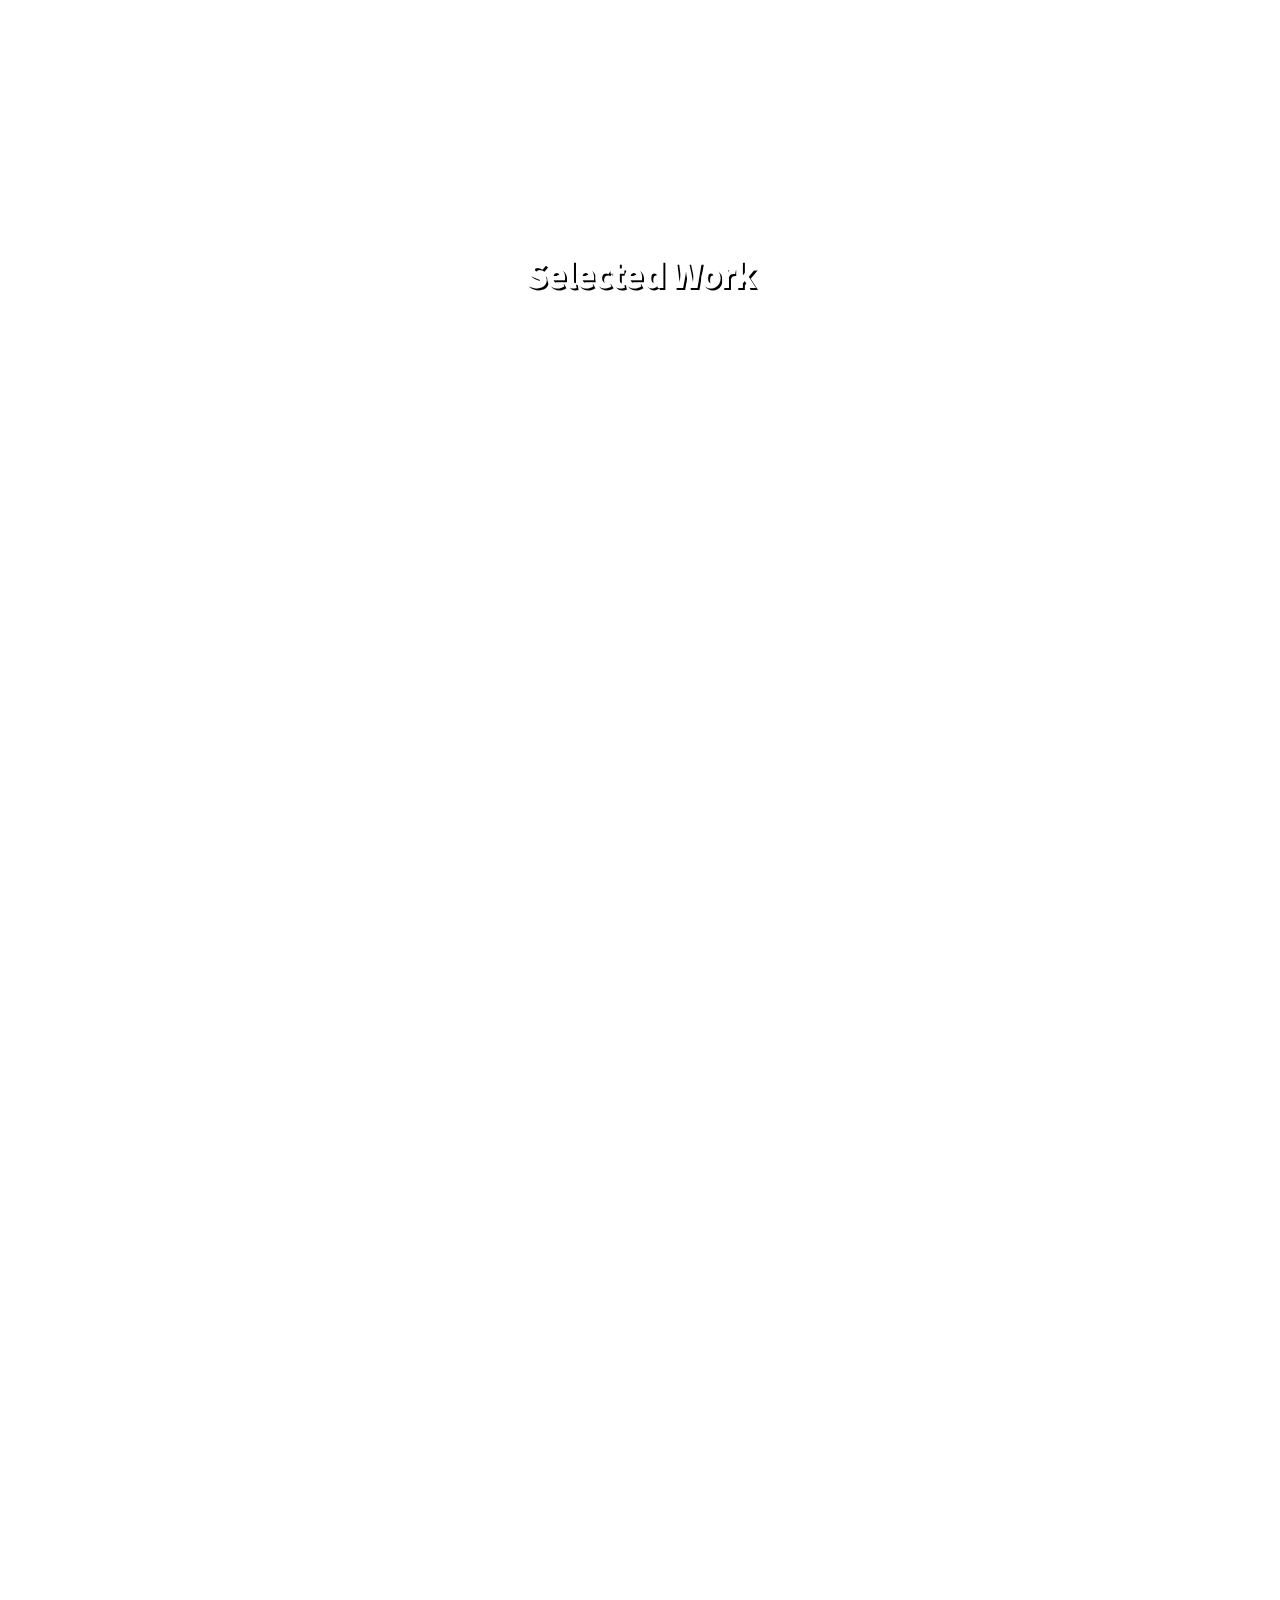
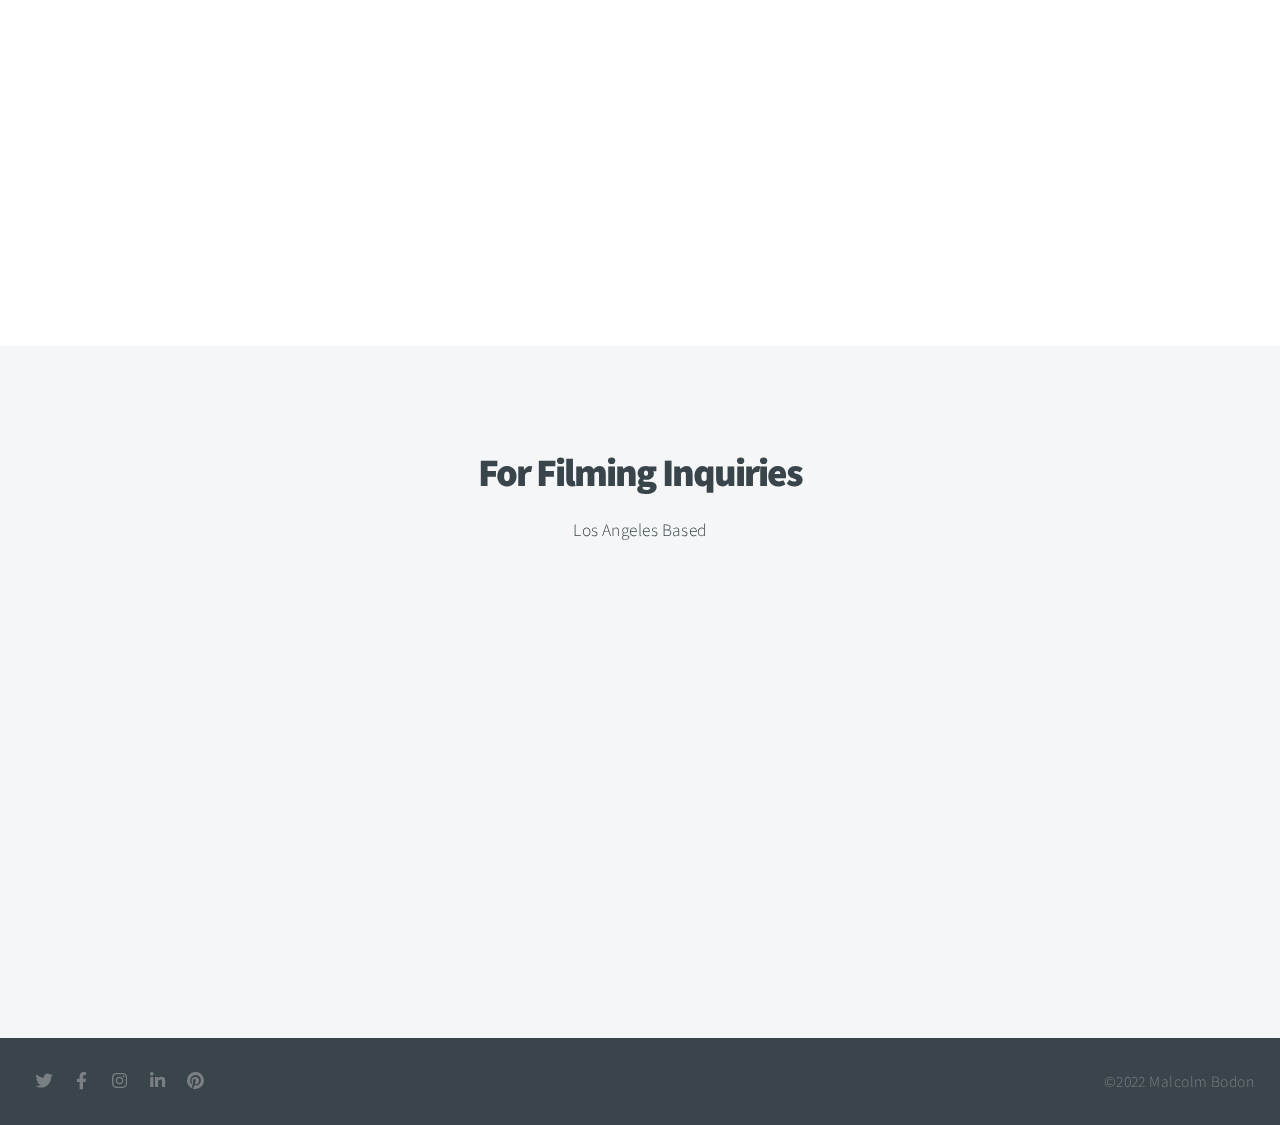
==== commit 8ad1c35d: "equipment initialized" ====
--- a/index.html
+++ b/index.html
@@ -102,7 +102,7 @@
 			<section id="two" class="main style2 left dark fullscreen">
 				<div class="content box style2">
 					<header>
-						<h2>Our Production</h2>
+						<a href="gear/equipment.html"><h2>Our Production</h2></a>
 					</header>
 					<p>Lorem ipsum dolor sit amet et sapien sed elementum egestas dolore condimentum.
 					Fusce blandit ultrices sapien, in accumsan orci rhoncus eu. Sed sodales venenatis arcu,
@@ -142,13 +142,12 @@
 						<li><a href="#" class="icon brands fa-facebook-f"><span class="label">Facebook</span></a></li>
 						<li><a href="#" class="icon brands fa-instagram"><span class="label">Instagram</span></a></li>
 						<li><a href="#" class="icon brands fa-linkedin-in"><span class="label">LinkedIn</span></a></li>
-						<li><a href="#" class="icon brands fa-dribbble"><span class="label">Dribbble</span></a></li>
 						<li><a href="#" class="icon brands fa-pinterest"><span class="label">Pinterest</span></a></li>
 					</ul>
 
 				<!-- Menu -->
 					<ul class="menu">
-						<li>&copy; Untitled</li>
+						<li>&copy;2022 Malcolm Bodon</li>
 					</ul>
 
 			</footer>
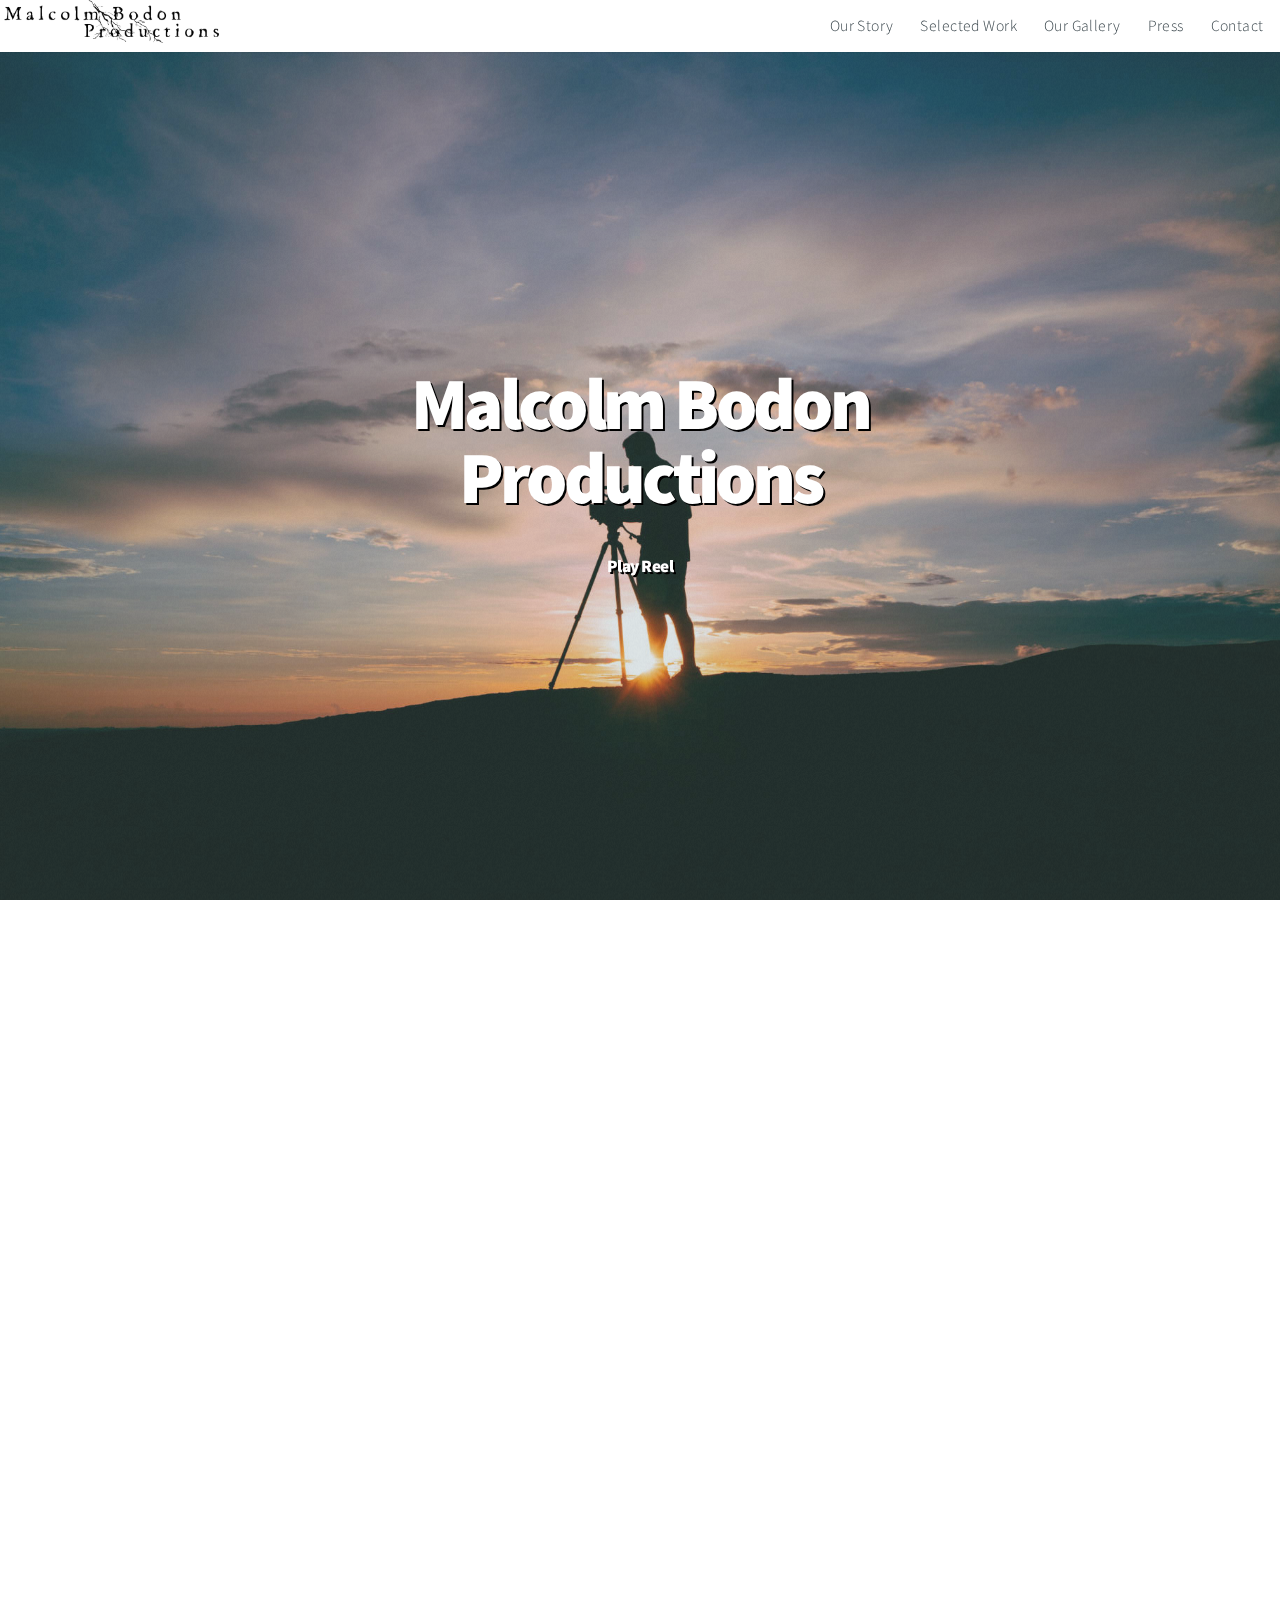
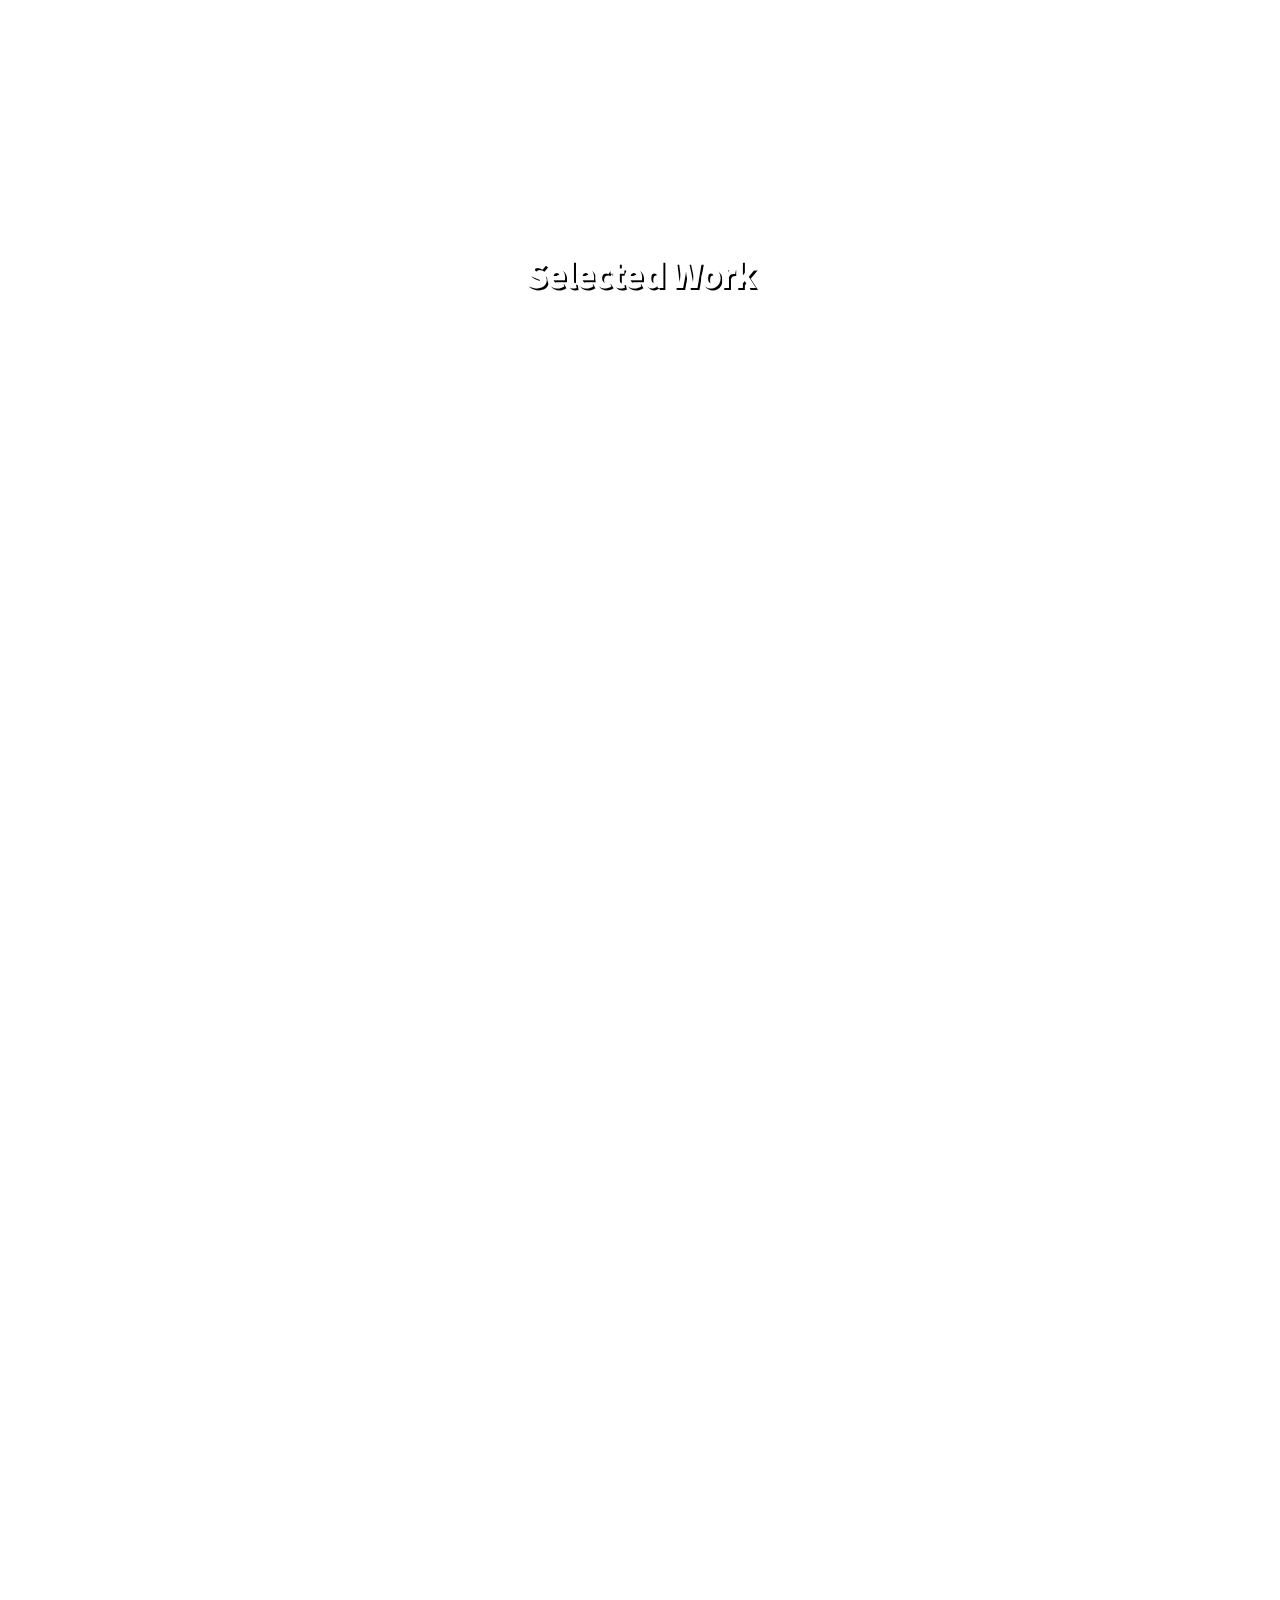
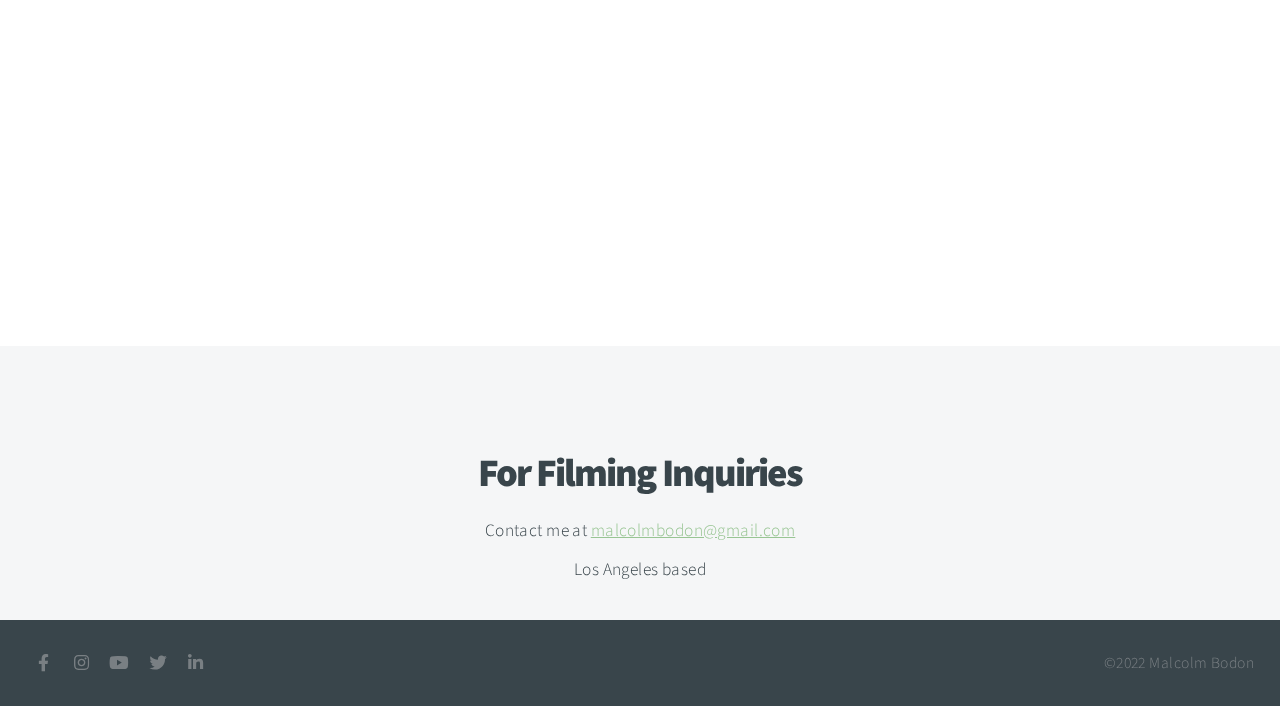
==== commit 72ac18ab: "press page setup" ====
--- a/index.html
+++ b/index.html
@@ -3,6 +3,7 @@
 <html>
 	<head>
 		<title>Malcolm Bodon</title>
+		<link rel="icon" type="image/x-icon" href="images/favicon.png">
 		<meta charset="utf-8" />
 		<meta name="viewport" content="width=device-width, initial-scale=1, user-scalable=no" />
 		<link rel="stylesheet" href="assets/css/main.css" />
@@ -15,17 +16,18 @@
 				<img src="images/mjbproductions.webp" alt="">
 				<nav>
 					<ul>
-						<li><a href="#intro">Intro</a></li>
-						<li><a href="#one">What I Do</a></li>
-						<li><a href="#two">Who I Am</a></li>
-						<li><a href="#work">My Work</a></li>
+						<!-- <li><a href="#intro">Intro</a></li> -->
+						<li><a href="#one">Our Story</a></li>
+						<li><a href="#work">Selected Work</a></li>
+						<li><a href="#two">Our Gallery</a></li>
+						<li><a href="press.html">Press</a></li>
 						<li><a href="#contact">Contact</a></li>
 					</ul>
 				</nav>
 			</header>
 
 		<!-- Intro -->
-			<section id="intro" class="main style1 dark fullscreen">
+			<section id="intro" class="main style1 dark fullscreen shadow">
 				<div class="content">
 					<header>
 						<h2>
@@ -37,7 +39,7 @@
 					<footer>						
 						<!-- <a href="#one" class="button style2 down">More</a> -->
 						<h3>
-							<a href="https://www.youtube.com/watch?v=dQw4w9WgXcQ" style="text-decoration: none">Play Reel</a>
+							<a href="https://www.youtube.com/watch?v=1JBwtz_H3-A" style="text-decoration: none">Play Reel</a>
 						</h3>
 					</footer>
 				</div>
@@ -61,7 +63,7 @@
 			</section>
 
 		<!-- Work -->
-			<section id="work" class="main style3 dark primary">
+			<section id="work" class="main style3 dark primary shadow">
 				<div class="content">
 					<header>
 						<h2>Selected Work</h2>
@@ -102,7 +104,7 @@
 			<section id="two" class="main style2 left dark fullscreen">
 				<div class="content box style2">
 					<header>
-						<a href="gear/equipment.html"><h2>Our Production</h2></a>
+						<h2>Our Production</h2>
 					</header>
 					<p>Lorem ipsum dolor sit amet et sapien sed elementum egestas dolore condimentum.
 					Fusce blandit ultrices sapien, in accumsan orci rhoncus eu. Sed sodales venenatis arcu,
@@ -116,9 +118,14 @@
 				<div class="content">
 					<header>
 						<h2>For Filming Inquiries</h2>
-						<p>Los Angeles Based</p>
+						<p>Contact me at <a href="mailto:malcolmbodon@gmail.com">malcolmbodon@gmail.com</a></p>
+						Los Angeles based
 					</header>
-					<div class="box">
+  
+
+
+
+					<!-- <div class="box">
 						<form method="post" action="#">
 							<div class="fields">
 								<div class="field half"><input type="text" name="name" placeholder="Name" /></div>
@@ -129,7 +136,10 @@
 								<li><input type="submit" value="Send Message" /></li>
 							</ul>
 						</form>
-					</div>
+					</div> -->
+
+
+
 				</div>
 			</section>
 
@@ -138,11 +148,12 @@
 
 				<!-- Icons -->
 					<ul class="icons">
-						<li><a href="#" class="icon brands fa-twitter"><span class="label">Twitter</span></a></li>
-						<li><a href="#" class="icon brands fa-facebook-f"><span class="label">Facebook</span></a></li>
-						<li><a href="#" class="icon brands fa-instagram"><span class="label">Instagram</span></a></li>
-						<li><a href="#" class="icon brands fa-linkedin-in"><span class="label">LinkedIn</span></a></li>
-						<li><a href="#" class="icon brands fa-pinterest"><span class="label">Pinterest</span></a></li>
+						<li><a href="https://www.facebook.com/MalcolmBodonProductions/?eid=ARCczdDmvry6tnlQX-qGJ8RZg99EtWDTx_mjXSnYYWXv8owt_AMMhQdPFVvLo8wcRKx9JN3io4I1MgIs&timeline_context_item_type=intro_card_work&timeline_context_item_source=39705568&fref=tag" class="icon brands fa-facebook-f"><span class="label">Facebook</span></a></li>
+						<li><a href="https://www.instagram.com/malcolmbodon/" class="icon brands fa-instagram"><span class="label">Instagram</span></a></li>
+						<li><a href="https://www.youtube.com/malcolmbodon" class="icon brands fa-youtube"><span class="label">Youtube</span></a></li>
+					
+						<li><a href="https://twitter.com/malcolmbodon?lang=en" class="icon brands fa-twitter"><span class="label">Twitter</span></a></li>
+						<li><a href="https://www.linkedin.com/in/malcolmbodon/" class="icon brands fa-linkedin-in"><span class="label">LinkedIn</span></a></li>
 					</ul>
 
 				<!-- Menu -->
--- a/assets/css/main.css
+++ b/assets/css/main.css
@@ -2254,6 +2254,10 @@
 		background-attachment: fixed, fixed;
 		background-position: top left, bottom center;
 		background-repeat: repeat, no-repeat;
+
+	}
+
+	.shadow {
 		text-shadow: 2px 2px black;
 	}
 
@@ -2295,8 +2299,6 @@
 		background-attachment: fixed, fixed;
 		background-position: top left, bottom center;
 		background-repeat: repeat, no-repeat;
-
-		text-shadow: 2px 2px black;
 	}
 
 
@@ -2340,4 +2342,35 @@
 				padding: 1em 1em 2em 1em;
 			}
 
-		}+		}
+
+
+/* Press */
+
+	#press {
+		display: flex;
+		flex-direction: column;
+	}
+
+	.pressitem {
+		display: flex;
+		height: 20em;
+		margin-bottom: 2em;
+	}
+
+	.pressleft, .pressright {
+		display: flex;
+		flex-direction: column;
+		width: 50%;
+		padding-right: 2em;
+		padding-left: 2em;
+		text-align: center;
+		align-items: center;
+		justify-content: center;
+	}
+
+	#press img {
+		max-width:100%;
+		height: auto;
+	}
+
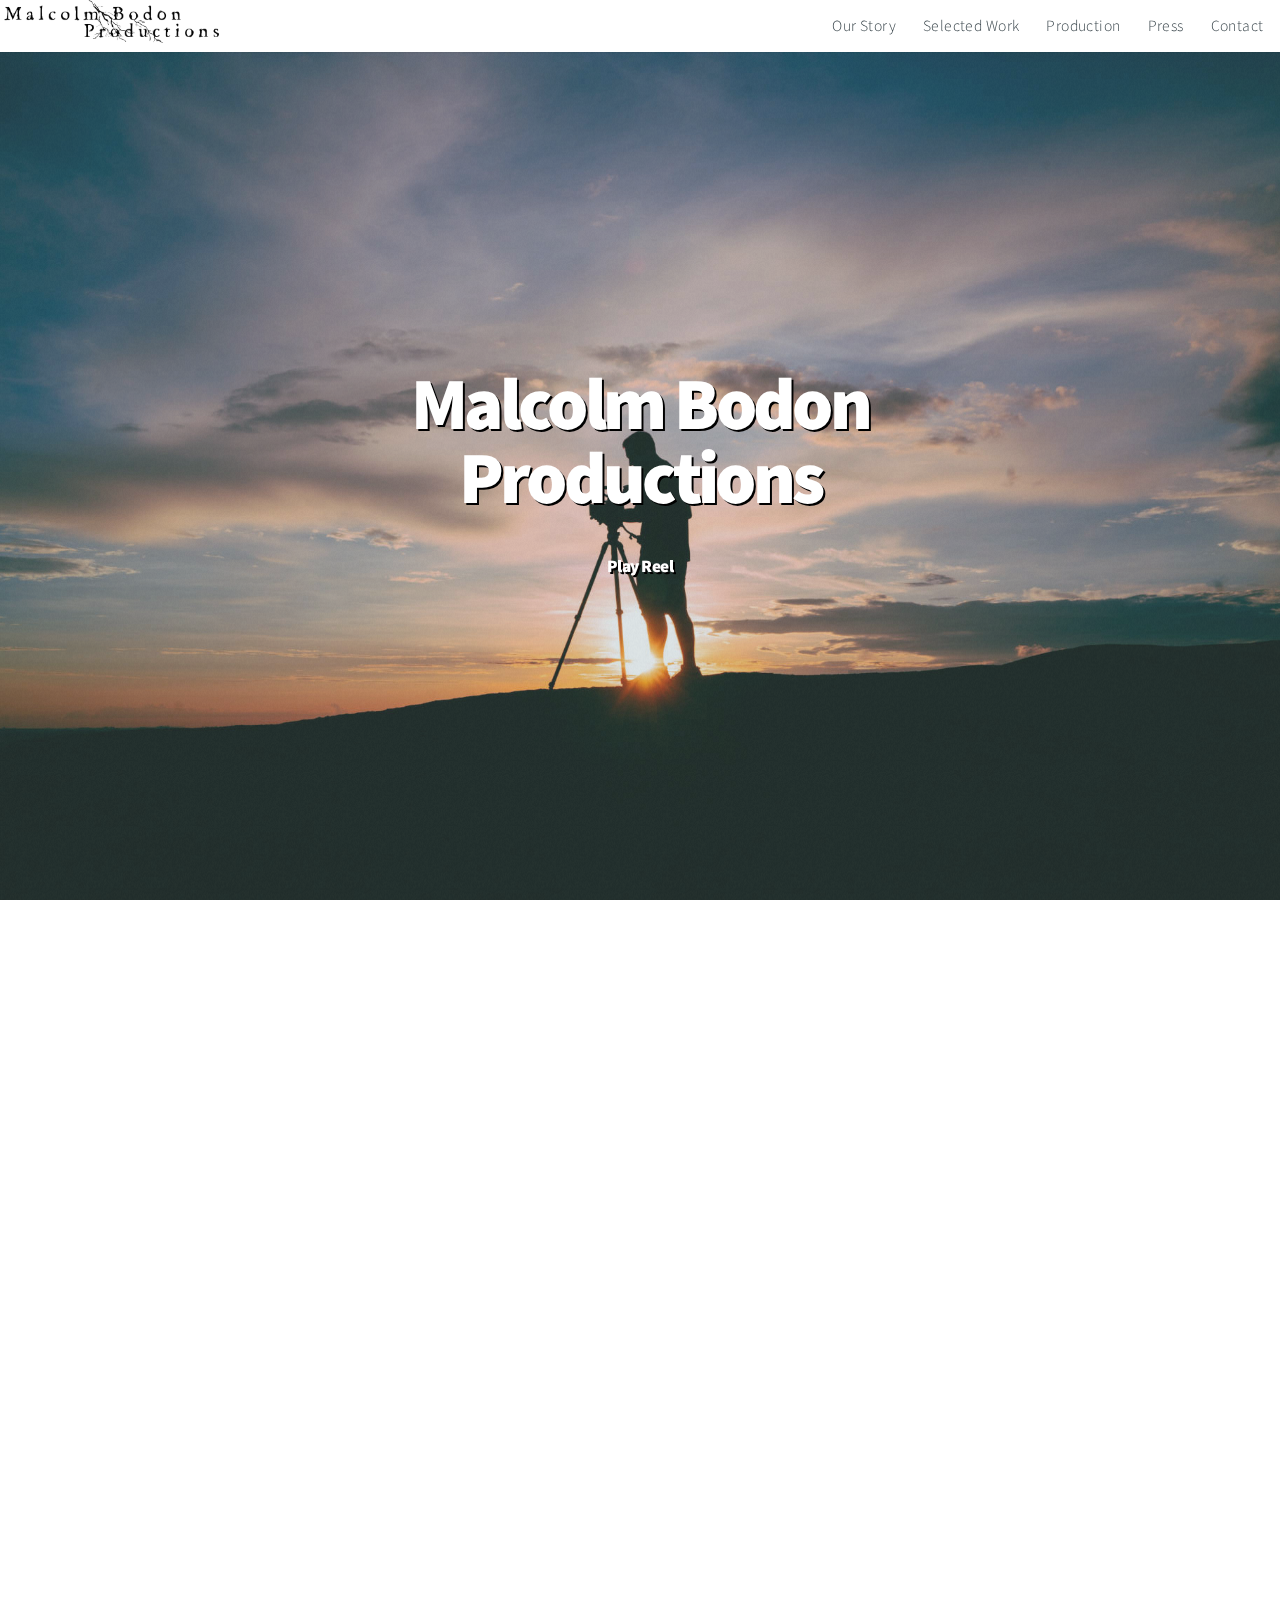
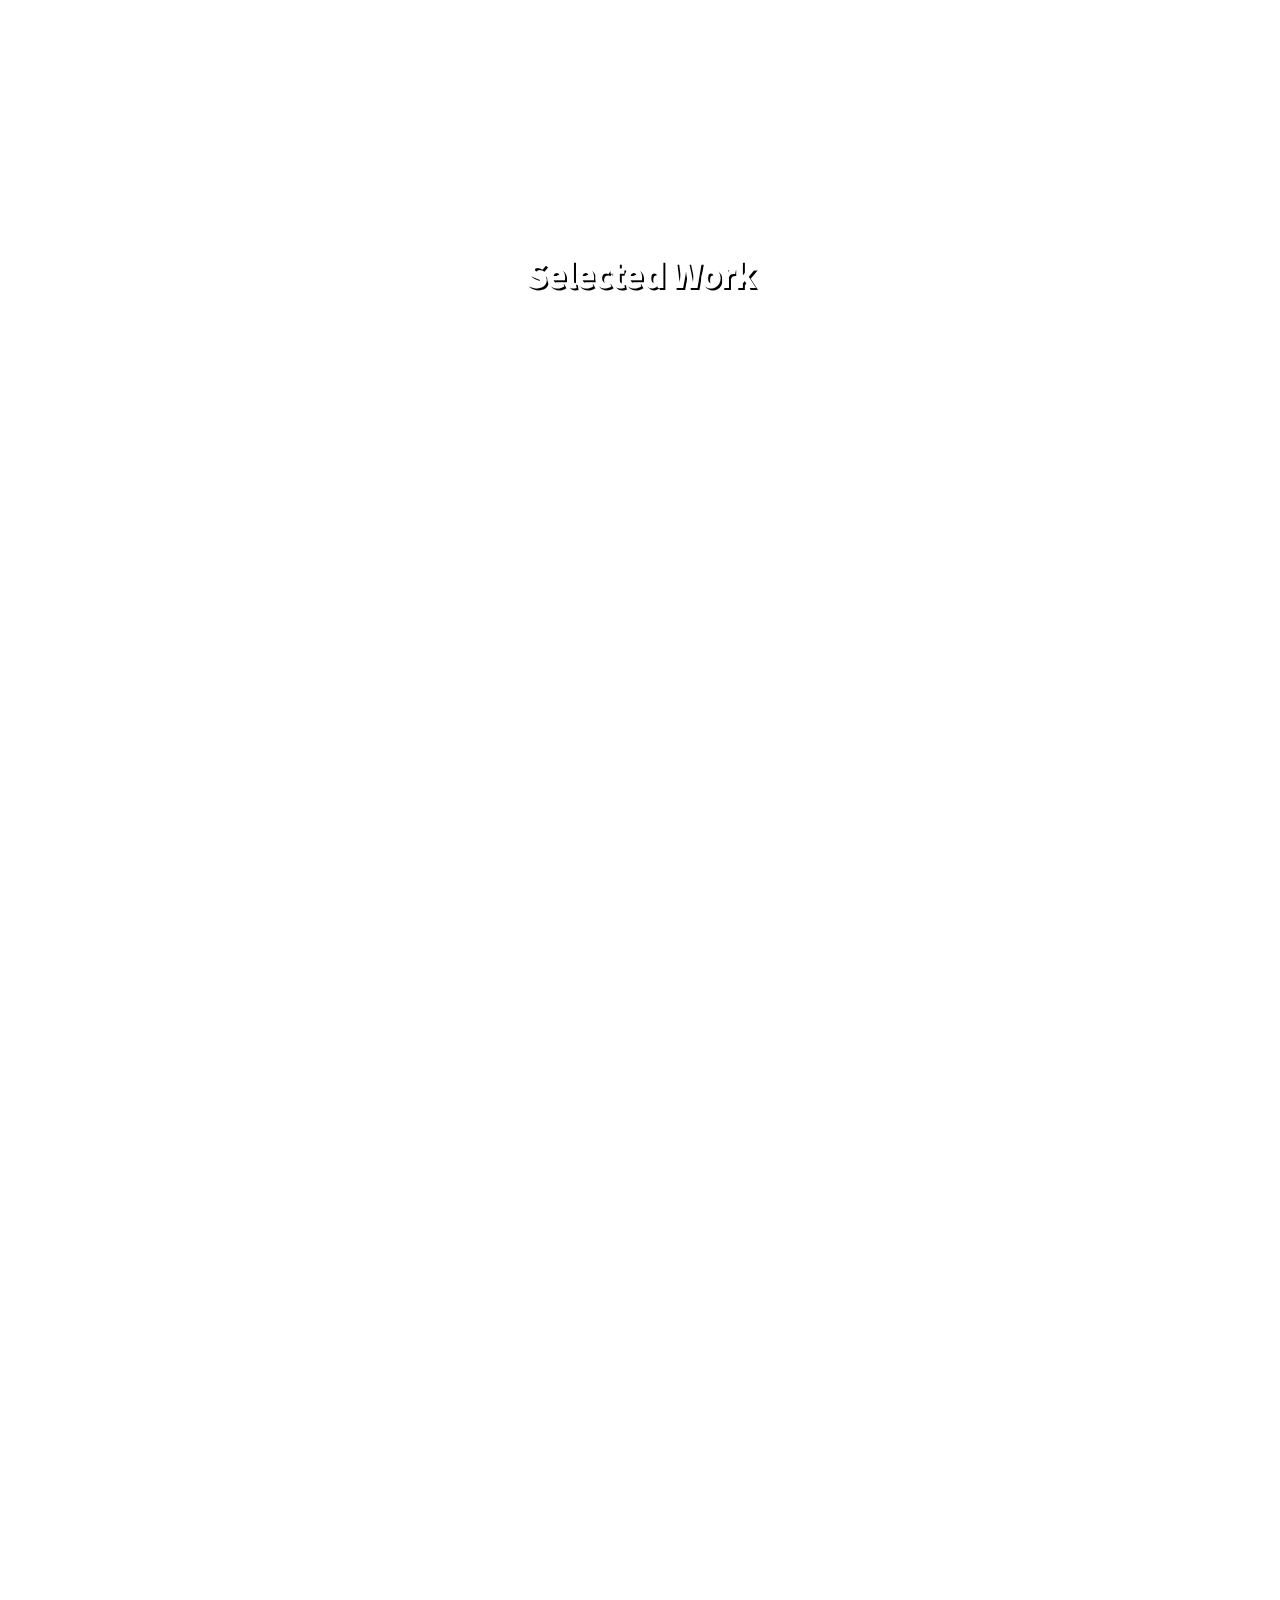
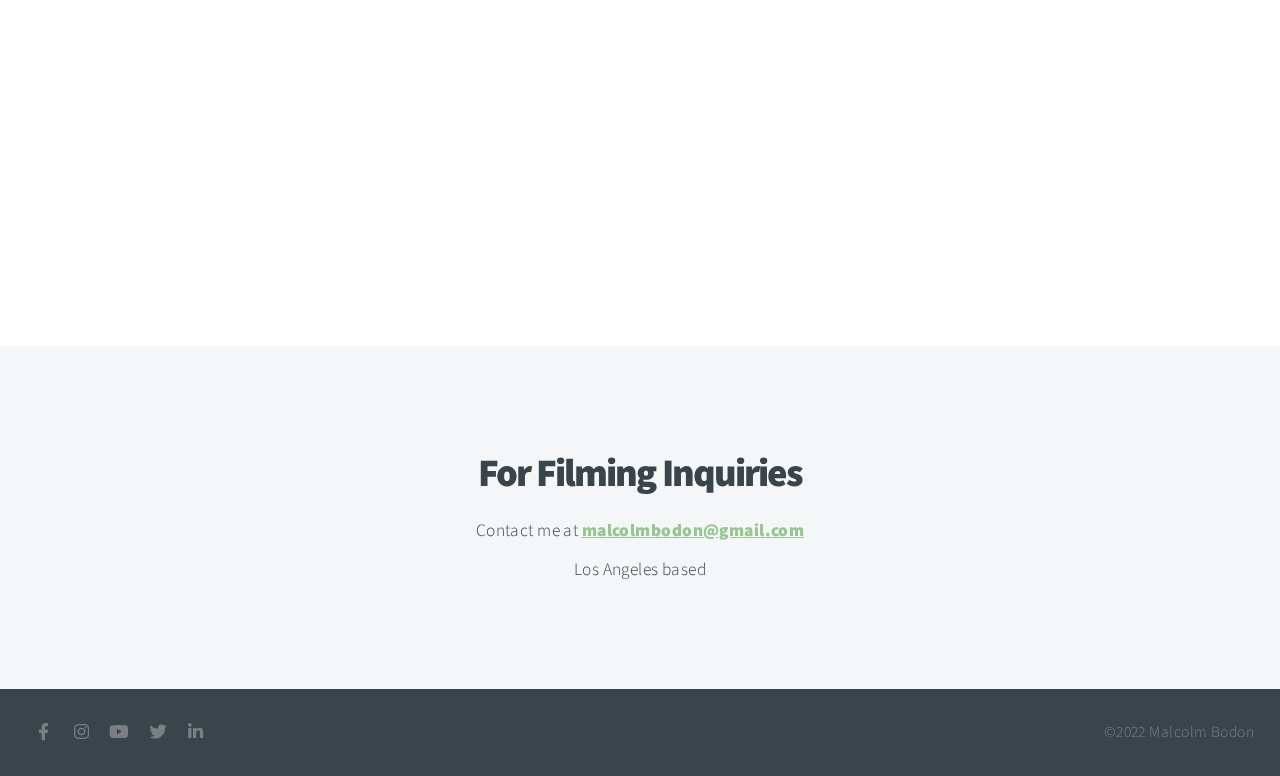
==== commit 8627dea1: "press 1.0 done" ====
--- a/index.html
+++ b/index.html
@@ -19,7 +19,7 @@
 						<!-- <li><a href="#intro">Intro</a></li> -->
 						<li><a href="#one">Our Story</a></li>
 						<li><a href="#work">Selected Work</a></li>
-						<li><a href="#two">Our Gallery</a></li>
+						<li><a href="#two">Production</a></li>
 						<li><a href="press.html">Press</a></li>
 						<li><a href="#contact">Contact</a></li>
 					</ul>
@@ -102,13 +102,16 @@
 
 			<!-- Two -->
 			<section id="two" class="main style2 left dark fullscreen">
-				<div class="content box style2">
+				<div class="content box style2 production">
 					<header>
 						<h2>Our Production</h2>
 					</header>
-					<p>Lorem ipsum dolor sit amet et sapien sed elementum egestas dolore condimentum.
+					<img src="images/mbcrew01.jpg" alt="">
+
+					<!-- <p>Lorem ipsum dolor sit amet et sapien sed elementum egestas dolore condimentum.
 					Fusce blandit ultrices sapien, in accumsan orci rhoncus eu. Sed sodales venenatis arcu,
-					id varius justo euismod in. Curabitur egestas consectetur magna.</p>
+					id varius justo euismod in. Curabitur egestas consectetur magna.</p> -->
+
 				</div>
 				<!-- <a href="#contact" class="button style2 down anchored">Next</a> -->
 			</section>
@@ -118,7 +121,9 @@
 				<div class="content">
 					<header>
 						<h2>For Filming Inquiries</h2>
-						<p>Contact me at <a href="mailto:malcolmbodon@gmail.com">malcolmbodon@gmail.com</a></p>
+						<p>Contact me at 
+							<strong><a href="mailto:malcolmbodon@gmail.com">malcolmbodon@gmail.com</a></strong>
+						</p>
 						Los Angeles based
 					</header>
   
@@ -151,7 +156,6 @@
 						<li><a href="https://www.facebook.com/MalcolmBodonProductions/?eid=ARCczdDmvry6tnlQX-qGJ8RZg99EtWDTx_mjXSnYYWXv8owt_AMMhQdPFVvLo8wcRKx9JN3io4I1MgIs&timeline_context_item_type=intro_card_work&timeline_context_item_source=39705568&fref=tag" class="icon brands fa-facebook-f"><span class="label">Facebook</span></a></li>
 						<li><a href="https://www.instagram.com/malcolmbodon/" class="icon brands fa-instagram"><span class="label">Instagram</span></a></li>
 						<li><a href="https://www.youtube.com/malcolmbodon" class="icon brands fa-youtube"><span class="label">Youtube</span></a></li>
-					
 						<li><a href="https://twitter.com/malcolmbodon?lang=en" class="icon brands fa-twitter"><span class="label">Twitter</span></a></li>
 						<li><a href="https://www.linkedin.com/in/malcolmbodon/" class="icon brands fa-linkedin-in"><span class="label">LinkedIn</span></a></li>
 					</ul>
--- a/assets/css/main.css
+++ b/assets/css/main.css
@@ -2306,7 +2306,7 @@
 
 	#contact {
 		overflow: hidden;
-		padding-bottom: 0;
+		padding-bottom: 4em;
 	}
 
 		#contact .box {
@@ -2354,8 +2354,7 @@
 
 	.pressitem {
 		display: flex;
-		height: 20em;
-		margin-bottom: 2em;
+		height: 25em;
 	}
 
 	.pressleft, .pressright {
@@ -2365,12 +2364,42 @@
 		padding-right: 2em;
 		padding-left: 2em;
 		text-align: center;
-		align-items: center;
 		justify-content: center;
 	}
 
 	#press img {
 		max-width:100%;
-		height: auto;
-	}
-
+		max-height:auto;
+	}
+
+	@media screen and (max-width: 736px) {
+
+		.pressitem {
+			height: 15em;
+		}
+
+		.pressleft, .pressright {
+			padding-right: 1em;
+			padding-left: 1em;
+		}
+
+	}
+
+	@media screen and (max-width: 480px) {
+
+		.pressitem {
+			height: 15em;
+		}
+
+		.pressleft, .pressright {
+			padding-right: .5em;
+			padding-left: .5em;
+		}
+	}
+
+/* Production */
+
+ .production img {
+ 	max-width: 100%;
+ 	max-height: auto;
+ }
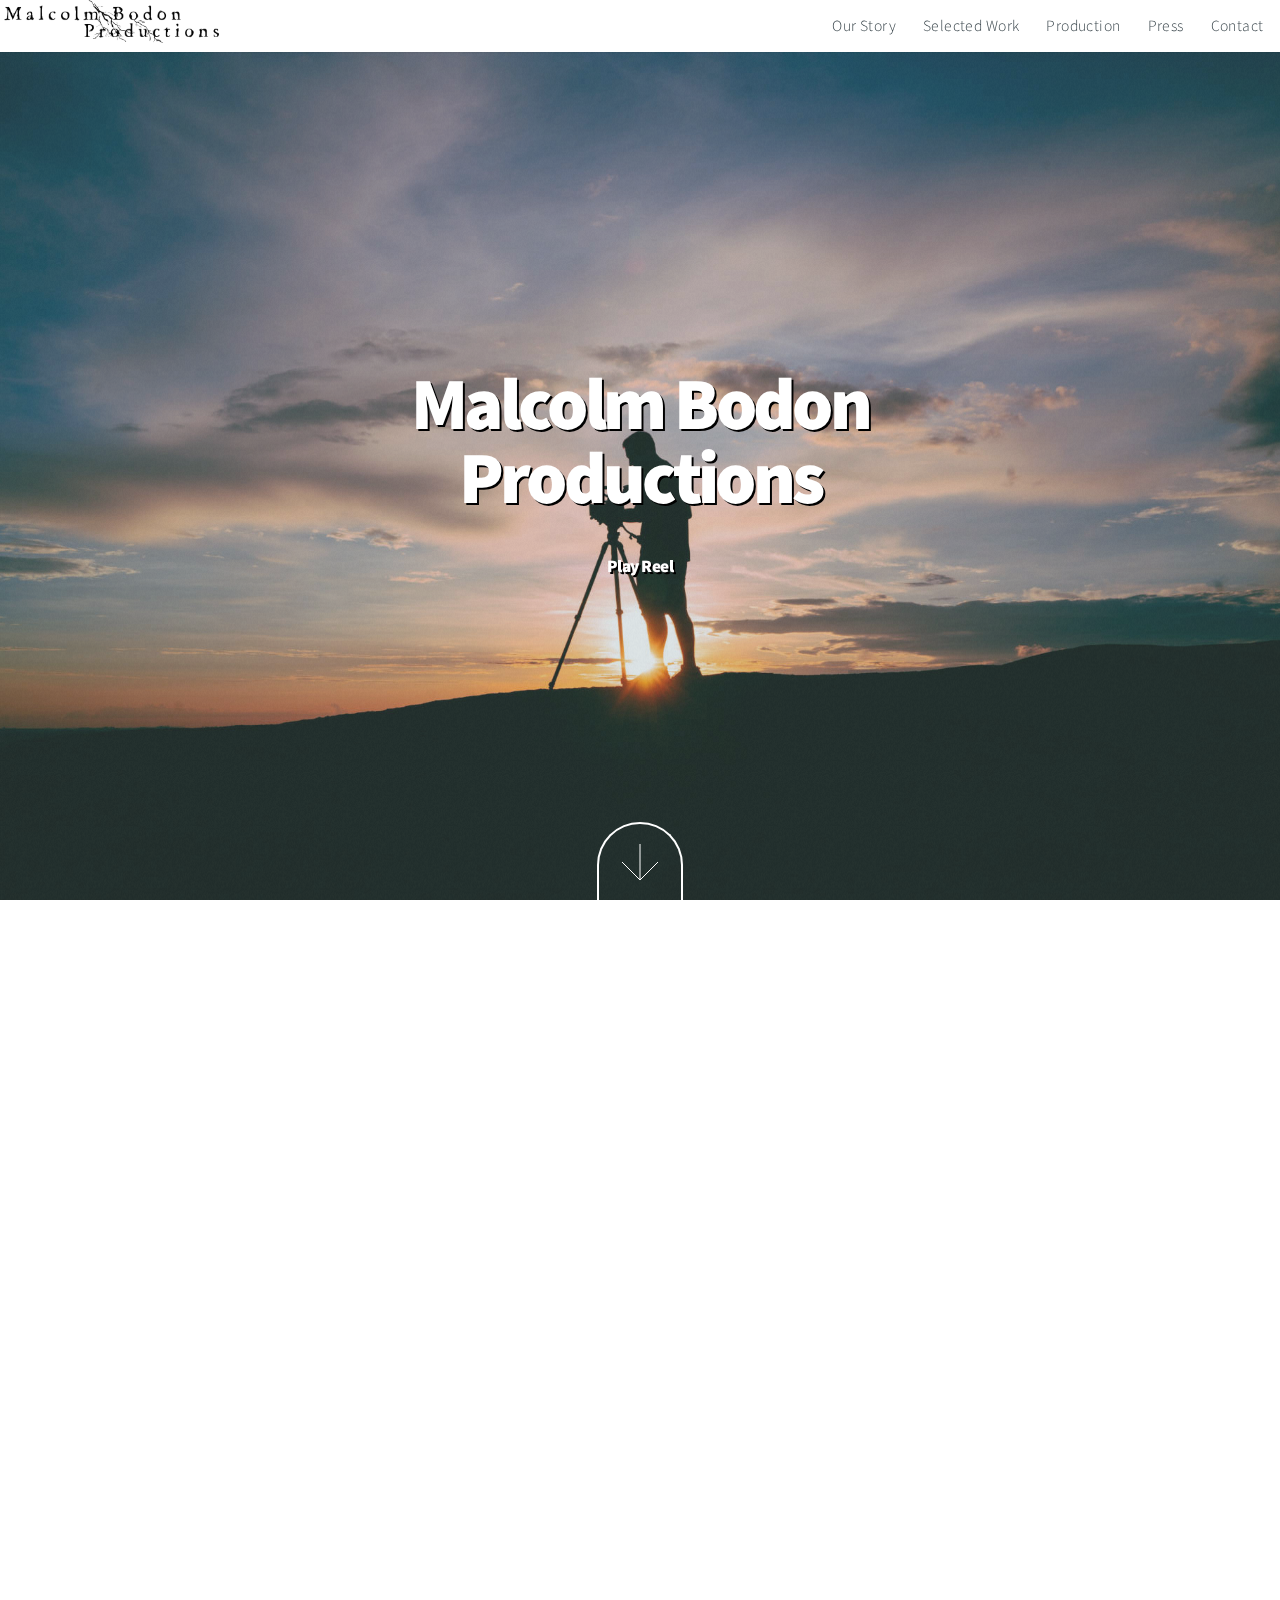
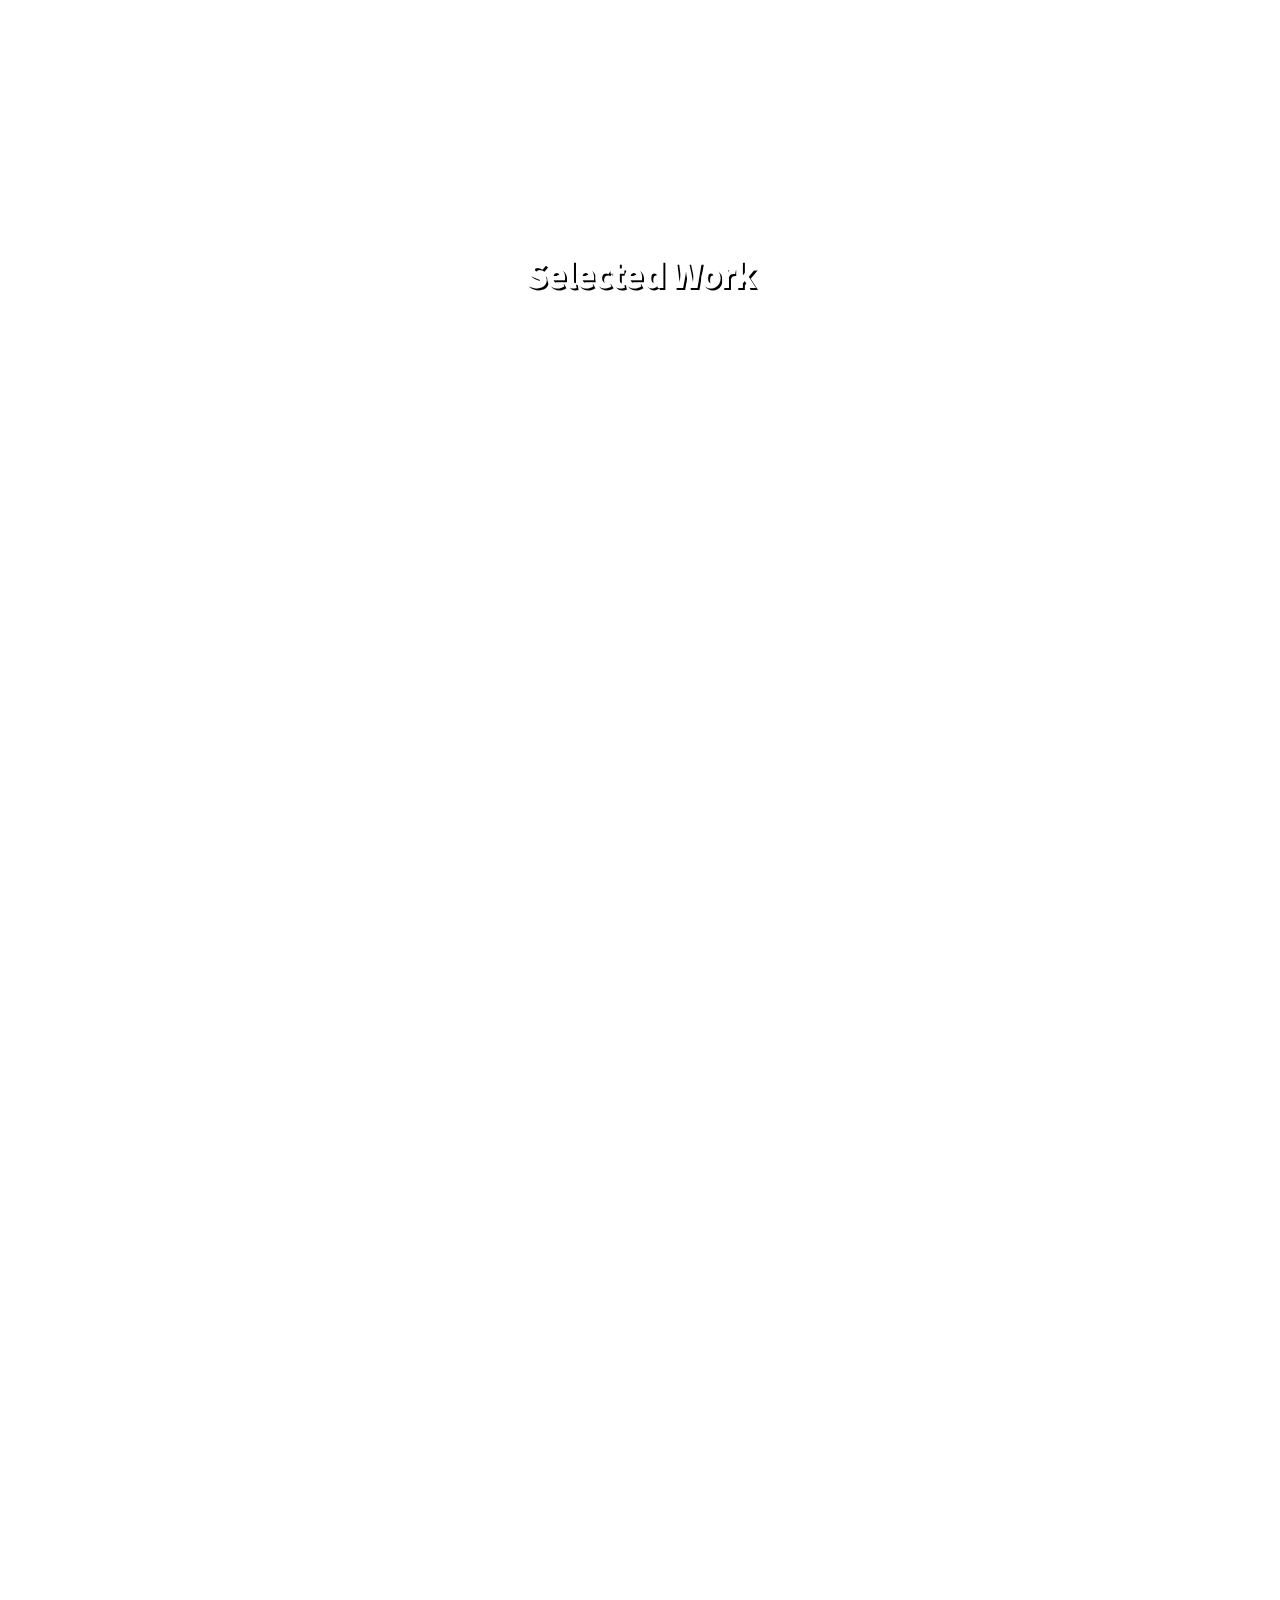
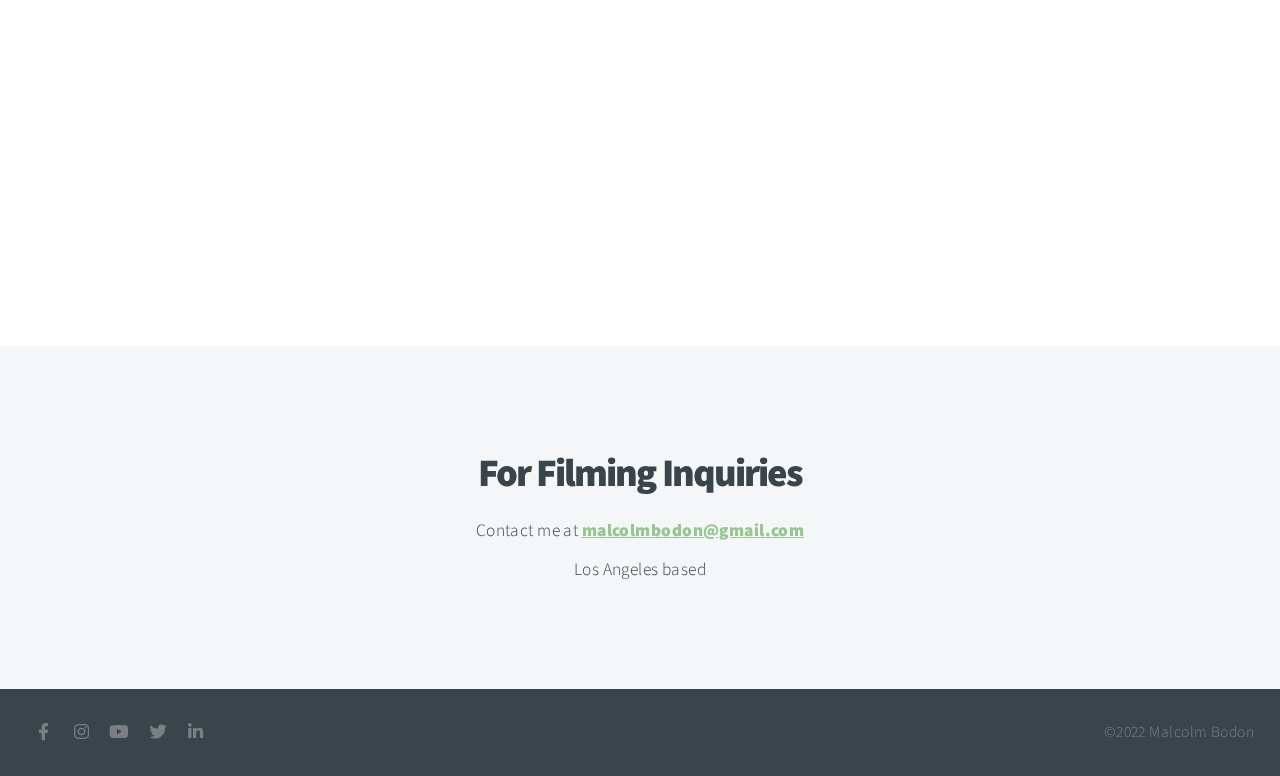
==== commit 6868543f: "add scroll arrows" ====
--- a/index.html
+++ b/index.html
@@ -37,12 +37,13 @@
 					</header>
 
 					<footer>						
-						<!-- <a href="#one" class="button style2 down">More</a> -->
+
 						<h3>
 							<a href="https://www.youtube.com/watch?v=1JBwtz_H3-A" style="text-decoration: none">Play Reel</a>
 						</h3>
 					</footer>
 				</div>
+				<a href="#one" class="button style2 down anchored">More</a>
 			</section>
 
 		<!-- One -->
@@ -59,7 +60,7 @@
 						forms of media productions. 
 					</p>
 				</div>
-				<!-- <a href="#work" class="button style2 down anchored">Next</a> -->
+				<a href="#work" class="button style2 down anchored">Next</a>
 			</section>
 
 		<!-- Work -->
@@ -97,6 +98,7 @@
 						</div>
 
 				</div>
+				<a href="#two" class="button style2 down anchored">Next</a>
 			</section>
 
 
@@ -113,7 +115,7 @@
 					id varius justo euismod in. Curabitur egestas consectetur magna.</p> -->
 
 				</div>
-				<!-- <a href="#contact" class="button style2 down anchored">Next</a> -->
+				<a href="#contact" class="button style2 down anchored">Next</a>
 			</section>
 
 		<!-- Contact -->
